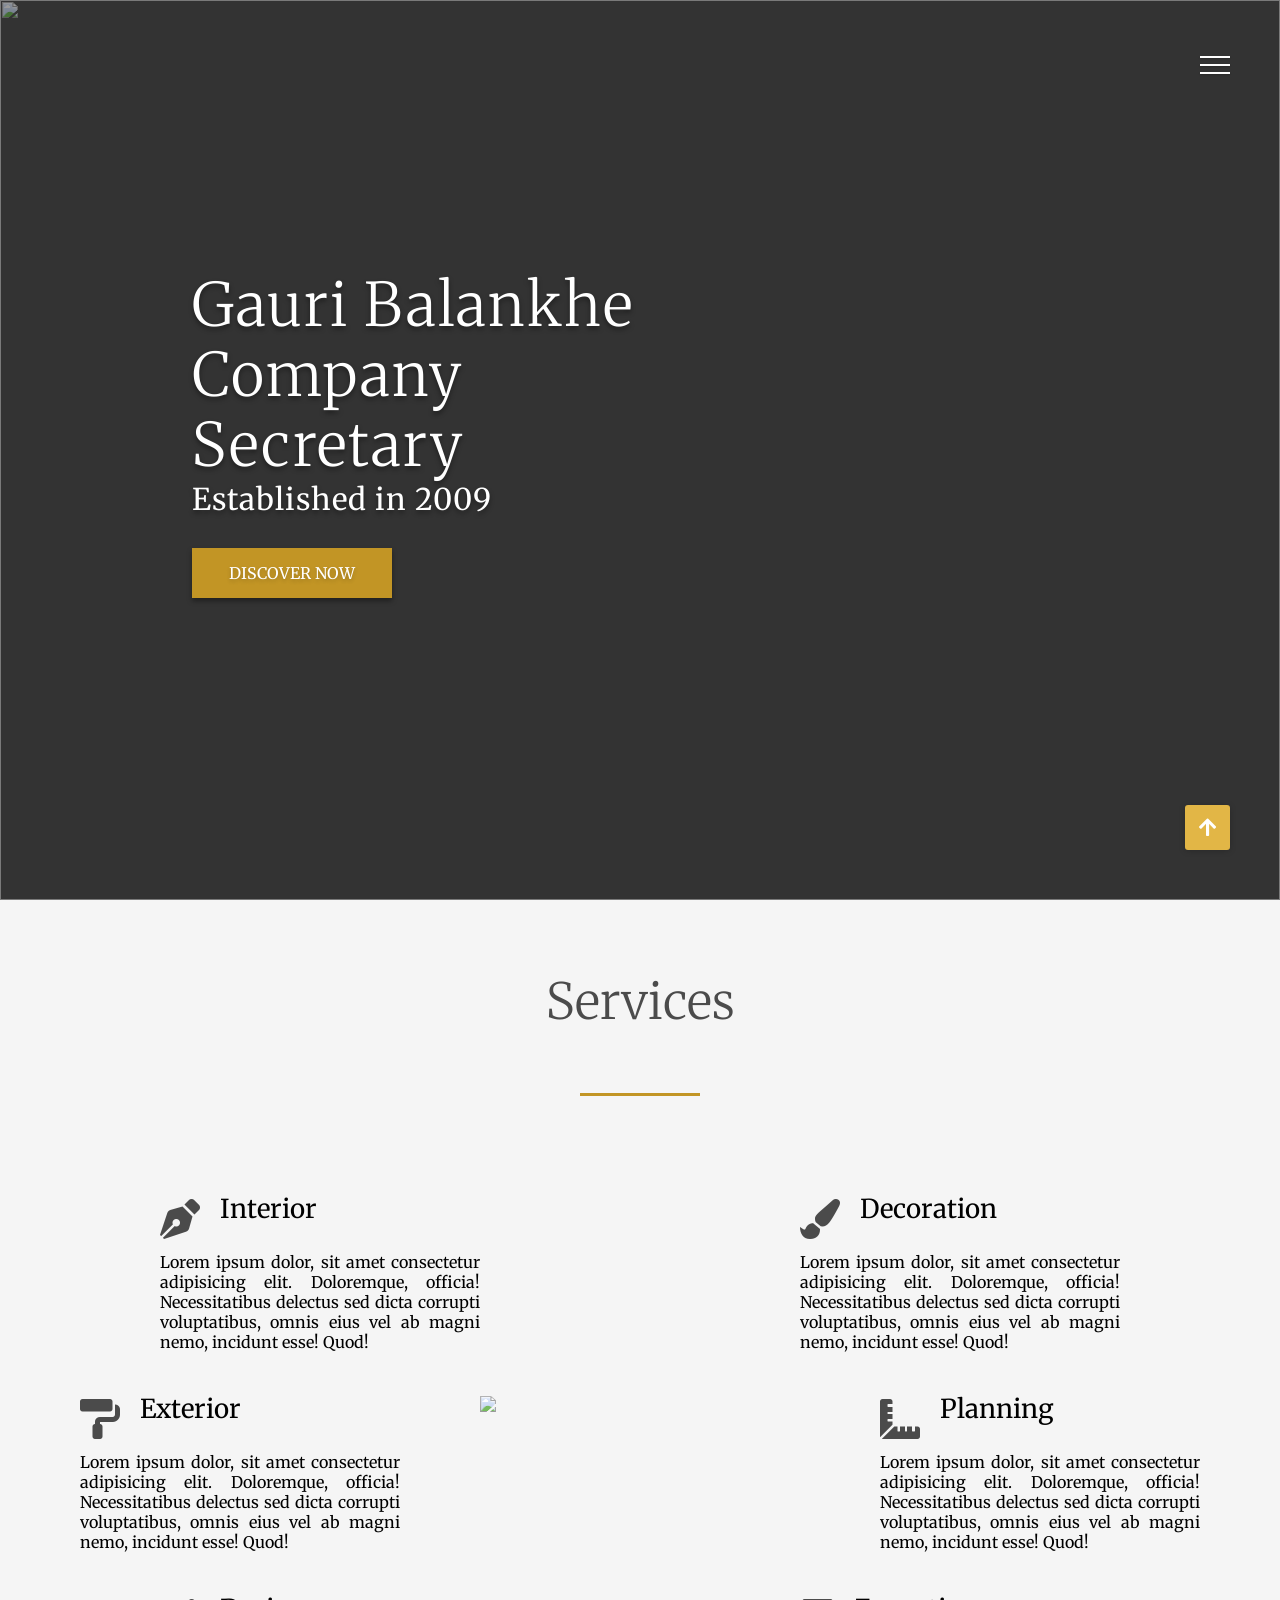
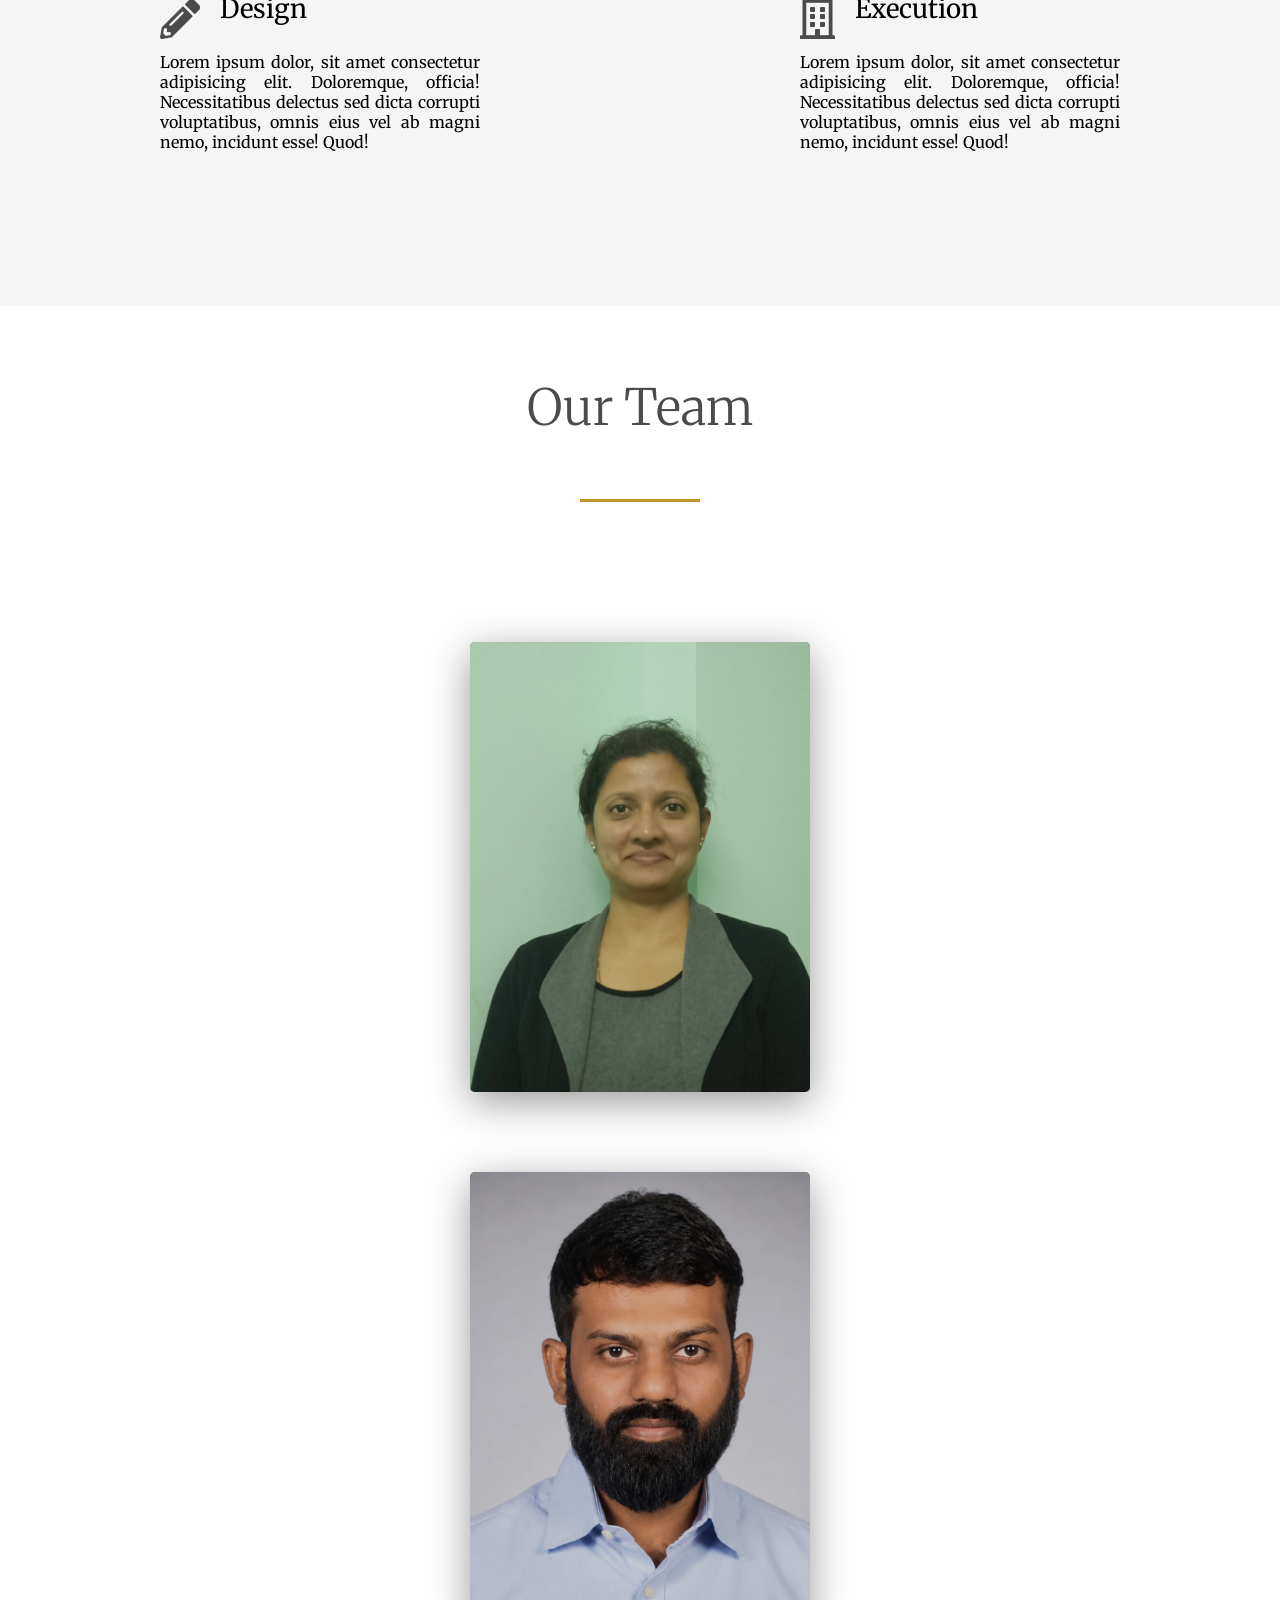
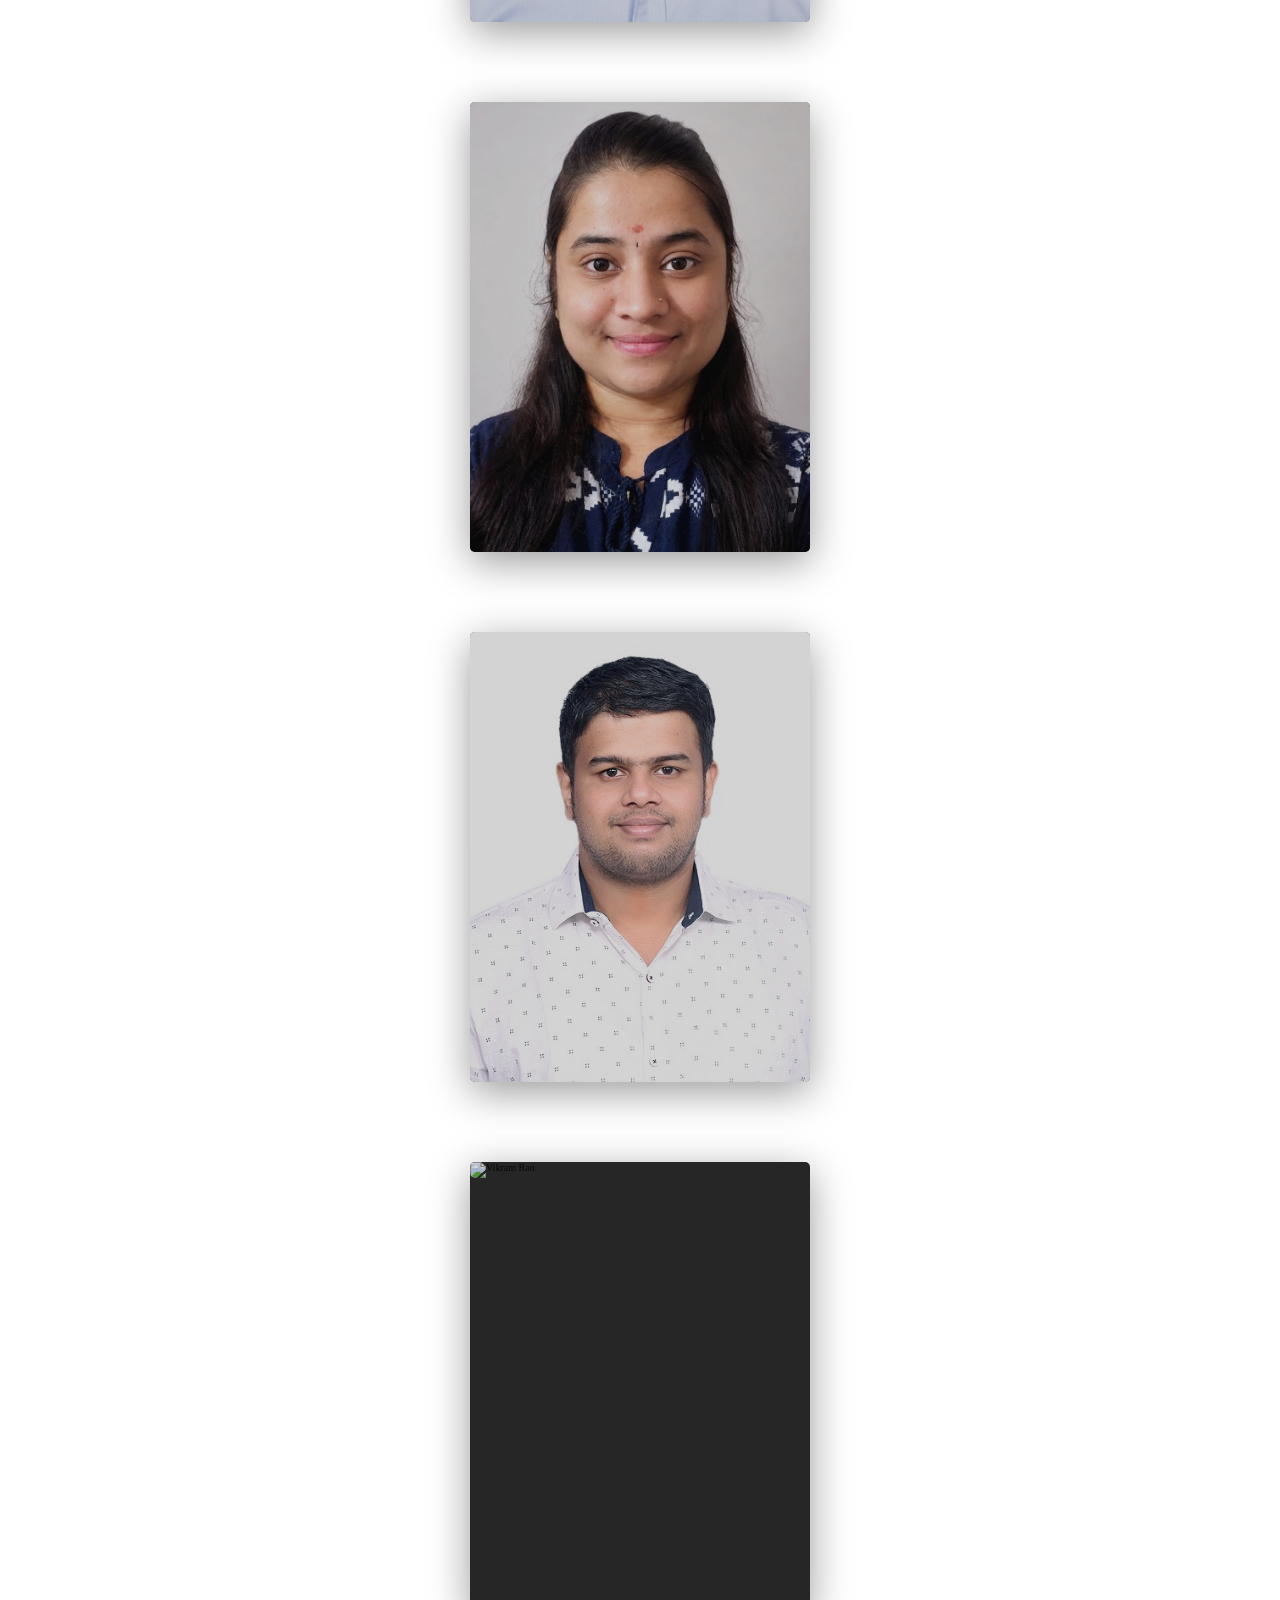
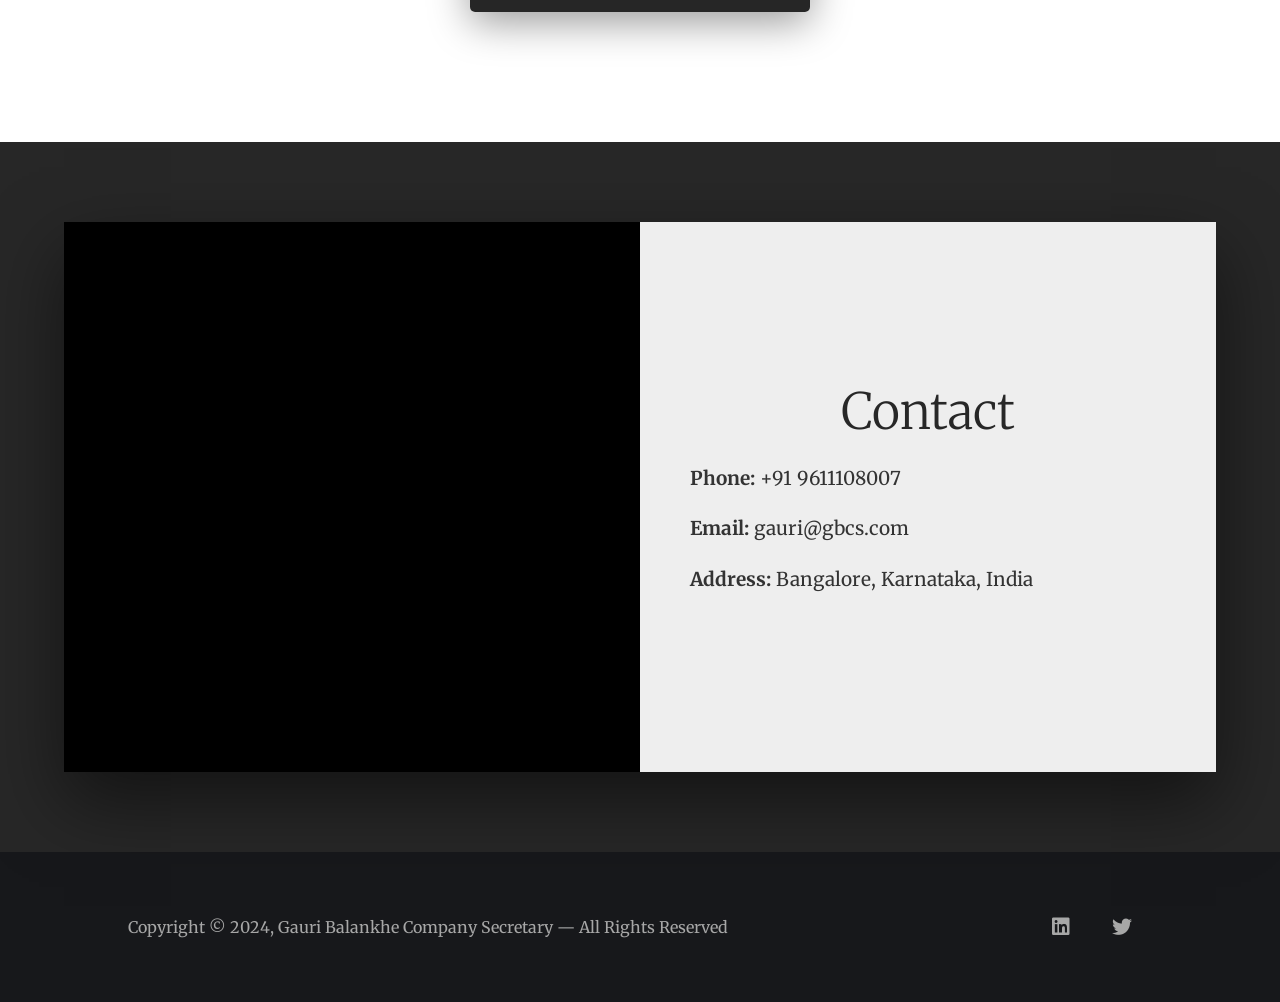
==== index.html @ be31cac7 "Add files via upload" ====
<!DOCTYPE html>
<html lang="en">
  <head>
    <meta charset="UTF-8" />
    <meta name="viewport" content="width=device-width, initial-scale=1.0" />
    <title>Gauri Balankhe Company Secretary</title>
    <link rel="stylesheet" href="style.css" />
    <link
      rel="stylesheet"
      href="https://cdnjs.cloudflare.com/ajax/libs/font-awesome/5.13.0/css/all.min.css"
    />
    <link
      href="https://fonts.googleapis.com/css2?family=Merriweather:opsz,wght@18..144,300..900&display=swap"
      rel="stylesheet"
    />
  </head>
  <body>
    <div class="container">
      <div class="hamburger-menu">
        <div class="line line-1"></div>
        <div class="line line-2"></div>
        <div class="line line-3"></div>
        <span>Close</span>
      </div>
      <header class="header" id="home">
        <div class="img-wrapper">
          <img src="images/hero-bg.jpg" />
        </div>
        <div class="banner">
          <h1>Gauri Balankhe Company Secretary</h1>
          <p>Established in 2009</p>
          <button>Discover Now</button>
        </div>
      </header>

      <section class="sidebar">
        <ul class="menu">
          <li class="menu-item">
            <a href="#home" class="menu-link" data-content="Home">Home</a>
          </li>
          <li class="menu-item">
            <a href="#about-us" class="menu-link" data-content="Services">Services</a>
          </li>
          <li class="menu-item">
            <a href="#team" class="menu-link" data-content="Team">Team</a>
          </li>
          <li class="menu-item">
            <a href="#contact" class="menu-link" data-content="Contact">Contact</a>
          </li>
        </ul>
      </section>

      <section class="about-us" id="about-us">
        <div class="section-header">
          <h1 class="section-heading">Services</h1>
          <div class="underline"></div>
        </div>
        <div class="services">
          <div class="service">
            <div class="service-header">
              <i class="fas fa-pen-nib"></i>
              <h3>Interior</h3>
            </div>
            <p class="service-text">
              Lorem ipsum dolor, sit amet consectetur adipisicing elit.
              Doloremque, officia! Necessitatibus delectus sed dicta corrupti
              voluptatibus, omnis eius vel ab magni nemo, incidunt esse! Quod!
            </p>
          </div>
          <div class="service">
            <div class="service-header">
              <i class="fas fa-paint-roller"></i>
              <h3>Exterior</h3>
            </div>
            <p class="service-text">
              Lorem ipsum dolor, sit amet consectetur adipisicing elit.
              Doloremque, officia! Necessitatibus delectus sed dicta corrupti
              voluptatibus, omnis eius vel ab magni nemo, incidunt esse! Quod!
            </p>
          </div>
          <div class="service">
            <div class="service-header">
              <i class="fas fa-pencil-alt"></i>
              <h3>Design</h3>
            </div>
            <p class="service-text">
              Lorem ipsum dolor, sit amet consectetur adipisicing elit.
              Doloremque, officia! Necessitatibus delectus sed dicta corrupti
              voluptatibus, omnis eius vel ab magni nemo, incidunt esse! Quod!
            </p>
          </div>
          <div class="service">
            <div class="service-header">
              <i class="fas fa-paint-brush"></i>
              <h3>Decoration</h3>
            </div>
            <p class="service-text">
              Lorem ipsum dolor, sit amet consectetur adipisicing elit.
              Doloremque, officia! Necessitatibus delectus sed dicta corrupti
              voluptatibus, omnis eius vel ab magni nemo, incidunt esse! Quod!
            </p>
          </div>
          <div class="service">
            <div class="service-header">
              <i class="fas fa-ruler-combined"></i>
              <h3>Planning</h3>
            </div>
            <p class="service-text">
              Lorem ipsum dolor, sit amet consectetur adipisicing elit.
              Doloremque, officia! Necessitatibus delectus sed dicta corrupti
              voluptatibus, omnis eius vel ab magni nemo, incidunt esse! Quod!
            </p>
          </div>
          <div class="service">
            <div class="service-header">
              <i class="far fa-building"></i>
              <h3>Execution</h3>
            </div>
            <p class="service-text">
              Lorem ipsum dolor, sit amet consectetur adipisicing elit.
              Doloremque, officia! Necessitatibus delectus sed dicta corrupti
              voluptatibus, omnis eius vel ab magni nemo, incidunt esse! Quod!
            </p>
          </div>
          <div class="about-us-img-wrapper">
            <img src="images/house.png" />
          </div>
        </div>
      </section>

      <!-- ===== TEAM SECTION — 5 MEMBERS ===== -->
      <section class="team" id="team">
        <div class="section-header">
          <h1 class="section-heading">Our Team</h1>
          <div class="underline"></div>
        </div>
        <div class="cards-wrapper">

          <!-- Member 1 -->
          <div class="card" data-tilt>
            <div class="card-img-wrapper">
              <img src="Gauri-Balankhe.jpeg" alt="Gauri Balankhe" />
            </div>
            <div class="card-info">
              <h2>Gauri Balankhe</h2>
              <h3>Founder &amp; Principal CS</h3>
              <a href="team/gauri-balankhe.html"><button>Read More</button></a>
            </div>
          </div>

          <!-- Member 2 -->
          <div class="card" data-tilt>
            <div class="card-img-wrapper">
              <img src="Nagesha-S.jpeg" alt="Nagesha S" />
            </div>
            <div class="card-info">
              <h2>Nagesha S</h2>
              <h3>Executive</h3>
              <a href="team/nagesha-s.html"><button>Read More</button></a>
            </div>
          </div>

          <!-- Member 3 -->
          <div class="card" data-tilt>
            <div class="card-img-wrapper">
              <img src="Megha-V.jpeg" alt="Megha V Kolur" />
            </div>
            <div class="card-info">
              <h2>Megha V Kolur</h2>
              <h3>Executive</h3>
              <a href="team/megha-v-kolur.html"><button>Read More</button></a>
            </div>
          </div>

          <!-- Member 4 -->
          <div class="card" data-tilt>
            <div class="card-img-wrapper">
              <img src="Abishek-Shenoy.jpeg" alt="Abishek Shenoy" />
            </div>
            <div class="card-info">
              <h2>Abishek Shenoy</h2>
              <h3>Associate</h3>
              <a href="team/abishek-shenoy.html"><button>Read More</button></a>
            </div>
          </div>

          <!-- Member 5 -->
          <div class="card" data-tilt>
            <div class="card-img-wrapper">
              <img src="images/person-5.jpg" alt="Vikram Rao" />
            </div>
            <div class="card-info">
              <h2>Vikram Rao</h2>
              <h3>ROC &amp; MCA Specialist</h3>
              <a href="team/vikram-rao.html"><button>Read More</button></a>
            </div>
          </div>

        </div>
      </section>

      <section class="contact" id="contact">
        <div class="contact-wrapper">
          <div class="contact-left">
            <iframe
              src="https://www.google.com/maps/embed?pb=!1m18!1m12!1m3!1d3887.4829853874962!2d77.54616887557859!3d13.004885914146625!2m3!1f0!2f0!3f0!3m2!1i1024!2i768!4f13.1!3m3!1m2!1s0x3bae1624c48e9257%3A0x9cc0f95a8e27e253!2sGauri%20Balankhe%2C%20Practising%20Company%20Secretary!5e0!3m2!1sen!2snl!4v1777972497911!5m2!1sen!2snl"
              allowfullscreen=""
              loading="lazy"
              referrerpolicy="no-referrer-when-downgrade"
            ></iframe>
          </div>
          <div class="contact-right">
            <h1 class="contact-heading">Contact</h1>
            <div class="contact-details">
              <p><strong>Phone:</strong> +91 9611108007</p>
              <p><strong>Email:</strong> gauri@gbcs.com</p>
              <p><strong>Address:</strong> Bangalore, Karnataka, India</p>
            </div>
          </div>
        </div>
      </section>

      <footer class="footer">
        <div class="footer-content">
          <p class="copyright">
            Copyright &copy; 2024, Gauri Balankhe Company Secretary — All Rights Reserved
          </p>
          <div class="social-list">
            <a href="#" target="_blank"><i class="fab fa-linkedin"></i></a>
            <a href="#" target="_blank"><i class="fab fa-twitter"></i></a>
          </div>
        </div>
      </footer>

      <a href="#" class="scroll-btn">
        <i class="fas fa-arrow-up"></i>
      </a>
    </div>
    <script src="script.js"></script>
    <script
      src="https://code.jquery.com/jquery-3.5.1.js"
      integrity="sha256-QWo7LDvxbWT2tbbQ97B53yJnYU3WhH/C8ycbRAkjPDc="
      crossorigin="anonymous"
    ></script>
    <script src="tilt.js"></script>
  </body>
</html>
---- style.css ----
* {
  margin: 0;
  padding: 0;
  outline: none;
  box-sizing: border-box;
  list-style: none;
  text-decoration: none;
}

html {
  font-size: 62.5%;
  scroll-behavior: smooth;
}

.container {
}

.hamburger-menu {
  width: 3rem;
  height: 3rem;
  position: fixed;
  top: 5rem;
  right: 5rem;
  z-index: 200;
  display: flex;
  flex-direction: column;
  justify-content: space-evenly;
  cursor: pointer;
  transition: right 0.7s;
}

.change .hamburger-menu {
  right: 33rem;
}

.line {
  width: 100%;
  height: 0.2rem;
  background-color: #fff;
  box-shadow: 0 0.1rem 0.2rem rgba(0, 0, 0, 0.2);
}

.change .line {
  background-color: rgba(0, 0, 0, 0.8);
}

.change .line-1 {
  transform: rotate(45deg) translate(0.3rem, 0.8rem);
}

.change .line-2 {
  opacity: 0;
  visibility: hidden;
}

.change .line-3 {
  transform: rotate(-45deg) translate(0.3rem, -0.8rem);
}

.hamburger-menu span {
  position: absolute;
  left: 5rem;
  width: 10rem;
  height: 4rem;
  background-color: #e2b646;
  display: flex;
  justify-content: center;
  align-items: center;
  color: #fff;
  font-family: "Merriweather", serif;
  font-size: 1.6rem;
  letter-spacing: 0.1rem;
  opacity: 0;
  visibility: hidden;
  transition: all 0.2s;
}

.change .hamburger-menu:hover span {
  opacity: 1;
  visibility: visible;
}

.hamburger-menu span::before {
  content: "";
  position: absolute;
  border-left: 1rem solid transparent;
  border-right: 1rem solid #e2b646;
  border-bottom: 1rem solid transparent;
  border-top: 1rem solid transparent;
  top: 50%;
  left: -2rem;
  transform: translateY(-50%);
}

.header {
  width: 100%;
  height: 100vh;
  position: relative;
  perspective: 100rem;
  overflow: hidden;
}

.img-wrapper {
  width: 100%;
  height: 100%;
  background-color: rgba(0, 0, 0, 0.8);
  overflow: hidden;
}

.img-wrapper img {
  width: 100%;
  height: 100%;
  object-fit: cover;
  opacity: 0.5;
  animation: scale 25s;
}

@keyframes scale {
  0% {
    transform: scale(1.3);
  }
  100% {
    transform: scale(1);
  }
}

.banner {
  position: absolute;
  top: 30%;
  left: 15%;
}

.banner h1 {
  font-family: "Merriweather", serif;
  font-size: 8rem;
  font-weight: 300;
  color: #fff;
  width: 50%;
  line-height: 9rem;
  letter-spacing: 0.2rem;
  text-shadow: 0 0.3rem 0.5rem rgba(0, 0, 0, 0.4);
  opacity: 0;
  animation: moveBanner 1s 0.5s forwards;
}

.banner p {
  font-family: "Merriweather", serif;
  font-size: 4rem;
  color: #fff;
  width: 70%;
  letter-spacing: 0.1rem;
  margin-bottom: 3rem;
  text-shadow: 0 0.3rem 0.5rem rgba(0, 0, 0, 0.4);
  opacity: 0;
  animation: moveBanner 1s 0.7s forwards;
}

.banner button {
  width: 25rem;
  height: 7rem;
  background-color: #c29525;
  border: none;
  font-family: "Merriweather", serif;
  font-size: 2rem;
  text-transform: uppercase;
  color: #fff;
  text-shadow: 0 0.2rem 0.4rem rgba(0, 0, 0, 0.2);
  box-shadow: 0 0.3rem 0.5rem rgba(0, 0, 0, 0.4);
  cursor: pointer;
  opacity: 0;
  animation: moveBanner 1s 0.9s forwards;
}

@keyframes moveBanner {
  0% {
    transform: translateY(40rem) rotateY(-20deg);
  }
  100% {
    transform: translateY(0) rotateY(0);
    opacity: 1;
  }
}

.sidebar {
  width: 40rem;
  height: 100vh;
  position: fixed;
  top: 0;
  right: -40rem;
  background-color: #fff;
  transition: right 0.5s;
  z-index: 100;
}

.change .sidebar {
  right: 0;
}

.menu {
  position: absolute;
  top: 40%;
  left: 50%;
  transform: translate(-50%, -50%);
}

.menu-item {
  text-align: center;
}

.menu-link {
  font-family: "Merriweather", serif;
  font-size: 4rem;
  color: #555;
  position: relative;
}

.menu-link::before {
  content: attr(data-content);
  position: absolute;
  top: 0;
  left: 0;
  color: #c29525;
  width: 0;
  overflow: hidden;
  white-space: nowrap;
  transition: width 0.3s ease-in-out;
}

.menu-link:hover::before {
  width: 100%;
}

.social-media {
  position: absolute;
  bottom: 3rem;
  width: 100%;
  display: flex;
  justify-content: center;
}

.social-media i {
  font-size: 2.2rem;
  margin: 3rem;
  width: 4.5rem;
  height: 4.5rem;
  background-color: #777;
  color: #fff;
  display: flex;
  justify-content: center;
  align-items: center;
  border-radius: 50%;
  transition: background-color 0.3s;
}

.social-media i:hover {
  background-color: #c29525;
}

.about-us {
  width: 100%;
  background-color: #f5f5f5;
  padding-bottom: 15rem;
}

.section-header {
  display: flex;
  flex-direction: column;
  align-items: center;
  padding: 7rem 0 10rem 0;
}

.section-heading {
  font-family: "Merriweather", serif;
  font-size: 5rem;
  font-weight: 300;
  color: #4b4b4b;
  margin-bottom: 6rem;
}

.underline {
  width: 12rem;
  height: 0.3rem;
  background-color: #c29525;
}

.services {
  width: 100%;
  height: 100%;
  display: grid;
  grid-template-columns: repeat(16, 1fr);
  grid-template-rows: repeat(6, 6rem);
  grid-row-gap: 4rem;
}

.service {
  width: 100%;
  margin-bottom: 2rem;
}

.service:nth-child(1) {
  grid-column: 4 / 7;
  grid-row: 1 / 3;
}

.service:nth-child(2) {
  grid-column: 3 / 6;
  grid-row: 3 / 5;
}

.service:nth-child(3) {
  grid-column: 4 / 7;
  grid-row: 5 / -1;
}

.service:nth-child(4) {
  grid-column: 11 / 14;
  grid-row: 1 / 3;
}

.service:nth-child(5) {
  grid-column: 12 / 15;
  grid-row: 3 / 5;
}

.service:nth-child(6) {
  grid-column: 11 / 14;
  grid-row: 5 / -1;
}

.service-header {
  display: flex;
  align-items: center;
  margin-bottom: 1rem;
}

.service-header i {
  font-size: 4rem;
  color: #4b4b4b;
  margin-right: 2rem;
}

.service-header h3 {
  font-family: "Merriweather", serif;
  font-size: 2.6rem;
  line-height: 2.6rem;
  font-weight: 400;
  margin-bottom: 2rem;
}

.service-text {
  font-family: "Merriweather", serif;
  font-size: 1.6rem;
  text-align: justify;
}

.about-us-img-wrapper {
  grid-column: 7 / 11;
  grid-row: 2 / 6;
  width: 100%;
}

.about-us-img-wrapper img {
  width: 100%;
  object-fit: cover;
  opacity: 0.8;
}

.team {
  display: flex;
  flex-direction: column;
  justify-content: center;
  align-items: center;
  padding: 0 5rem 20rem 5rem;
}

.cards-wrapper {
  display: flex;
  justify-content: space-evenly;
  margin-top: 8rem;
  width: 100%;
}

.card {
  width: 37rem;
  height: 45rem;
  box-shadow: 0 1rem 4rem rgba(0, 0, 0, 0.4);
  border-radius: 0.5rem;
  position: relative;
}

.card-img-wrapper {
  width: 100%;
  height: 100%;
  background-color: #262626;
  border-radius: 0.5rem;
}

.card-img-wrapper img {
  width: 100%;
  height: 100%;
  object-fit: cover;
  opacity: 0.8;
  border-radius: 0.5rem;
  transition: opacity 0.3s;
}

.card:hover .card-img-wrapper img {
  opacity: 0.5;
}

.card-info {
  position: absolute;
  bottom: 0;
  padding: 2rem;
  text-shadow: 0 0.2rem 0.5rem rgba(0, 0, 0, 0.4);
  opacity: 0;
  visibility: hidden;
  transition: all 0.3s;
}

.card:hover .card-info {
  bottom: 2rem;
  opacity: 1;
  visibility: visible;
}

.card-info h2 {
  font-family: "Merriweather", serif;
  font-size: 2.5rem;
  line-height: 2.5rem;
  font-weight: 300;
  color: #eee;
}

.card-info h3 {
  font-family: "Merriweather", serif;
  font-size: 2rem;
  font-weight: 500;
  color: #a52a2a;
  margin-bottom: 1rem;
}

.card-info p {
  font-family: "Merriweather", serif;
  font-size: 1.4rem;
  line-height: 1.6rem;
  font-weight: 300;
  color: #eee;
  width: 80%;
  margin-bottom: 2rem;
}

.card-info button {
  width: 10rem;
  height: 3rem;
  background-color: #c29525;
  border: none;
  font-family: "Merriweather", serif;
  font-size: 1.4rem;
  line-height: 1.5rem;
  color: #eee;
  border-radius: 0.3rem;
  box-shadow: 0 0.1rem 0.8rem rgba(0, 0, 0, 0.4);
}

.contact {
  width: 100%;
  padding: 8rem 0;
  background-color: #272727;
  display: flex;
  justify-content: center;
  align-items: center;
}

.contact-wrapper {
  width: 80%;
  display: flex;
  flex-wrap: wrap;
  min-height: 40rem;
  box-shadow: 0 3rem 7rem rgba(0, 0, 0, 0.5);
}

.contact-left {
  width: 50%;
  min-height: 40rem;
  background-color: #000;
}

.contact-left iframe {
  width: 100%;
  height: 100%;
  border: none;
}

.contact-right {
  width: 50%;
  background-color: #eee;
  padding: 4rem 5rem;
  display: flex;
  flex-direction: column;
  justify-content: center;
}

.contact-heading {
  font-family: "Merriweather", serif;
  font-size: 5rem;
  font-weight: 300;
  color: #272727;
  margin-bottom: 3rem;
  text-align: center;
}

.contact-details p {
  font-family: "Merriweather", serif;
  font-size: 1.9rem;
  color: #333;
  margin-bottom: 2rem;
  line-height: 1.6;
}

.input-group {
  position: relative;
}

.field {
  width: 45rem;
  background-color: transparent;
  border: none;
  border-bottom: 0.2rem dashed #636363;
  margin: 3rem 0;
  padding: 1rem 1rem 1rem 0;
  font-family: "Merriweather", serif;
  font-size: 1.6rem;
  color: #4b4b4b;
}

.input-group input {
  height: 4rem;
}

.input-group textarea {
  max-height: 7rem;
  max-width: 45rem;
}

.field:focus {
  border-bottom-style: solid;
}

.input-group label {
  position: absolute;
  left: 0;
  font-family: "Merriweather", serif;
  font-size: 1.8rem;
  color: #4b4b4b;
  text-transform: uppercase;
  pointer-events: none;
  transition: all 0.3s;
}

.input-label {
  bottom: 3rem;
}

.message {
  bottom: 6rem;
}

.field:focus ~ label {
  transform: translateY(-3rem);
  font-size: 1.2rem;
}

.submit-btn {
  width: 45rem;
  height: 5rem;
  background-color: #c29525;
  color: #fff;
  border: none;
  margin-top: 2rem;
  font-family: "Merriweather", serif;
  font-size: 2rem;
  font-weight: 300;
  text-transform: uppercase;
  letter-spacing: 0.2rem;
  cursor: pointer;
  text-shadow: 0 0.1rem 0.3rem rgba(0, 0, 0, 0.5);
  box-shadow: 0 0.1rem 0.3rem rgba(0, 0, 0, 0.3);
}

.footer {
  width: 100%;
  height: 15rem;
  background-color: #17181b;
  display: flex;
  justify-content: center;
  align-items: center;
}

.footer-content {
  width: 60%;
  display: flex;
  justify-content: space-between;
}

.copyright {
  font-family: "Merriweather", serif;
  font-size: 1.6rem;
  color: #a7a7a7;
}

.social-list a {
  margin: 0 2rem;
}

.social-list i {
  font-size: 2rem;
  color: #a7a7a7;
}

.scroll-btn {
  position: fixed;
  right: 5rem;
  bottom: 5rem;
  width: 4.5rem;
  height: 4.5rem;
  background-color: #e2b646;
  display: flex;
  justify-content: center;
  align-items: center;
  font-size: 2rem;
  color: #fff;
  box-shadow: 0 0.1rem 0.6rem rgba(0, 0, 0, 0.2);
  border-radius: 0.3rem;
}

@media (max-width: 1500px) {
  .about-us-img-wrapper {
    grid-row: 3 / -1;
  }

  .card {
    width: 34rem;
  }

  .contact-wrapper {
    width: 80%;
    height: 65rem;
  }

  .footer-content {
    width: 80%;
  }
}

@media (max-width: 1400px) {
  .banner h1 {
    font-size: 6rem;
    line-height: 7rem;
  }

  .banner p {
    font-size: 3rem;
  }

  .banner button {
    width: 20rem;
    height: 5rem;
    font-size: 1.6rem;
  }

  .menu-link {
    font-size: 3rem;
  }

  .service:nth-child(1) {
    grid-column: 3 / 7;
  }

  .service:nth-child(2) {
    grid-column: 2 / 6;
  }

  .service:nth-child(3) {
    grid-column: 3 / 7;
  }

  .service:nth-child(4) {
    grid-column: 11 / 15;
  }

  .service:nth-child(5) {
    grid-column: 12 / 16;
  }

  .service:nth-child(6) {
    grid-column: 11 / 15;
  }
}

@media (max-width: 1300px) {
  .team {
    padding-bottom: 5rem;
  }

  .cards-wrapper {
    flex-direction: column;
    align-items: center;
    margin-top: 4rem;
  }

  .card {
    margin-bottom: 8rem;
  }

  .contact-wrapper {
    width: 90%;
    height: 55rem;
  }

  .contact-heading {
    margin-bottom: 2rem;
  }

  .field {
    margin: 2rem 0;
  }
}

@media (max-width: 1000px) {
  .banner h1 {
    font-size: 5rem;
    line-height: 6rem;
  }

  .banner p {
    font-size: 2.5rem;
  }

  .banner button {
    width: 18rem;
    height: 4rem;
    font-size: 1.5rem;
  }

  .services {
    display: flex;
    flex-direction: column;
    align-items: center;
  }

  .service {
    width: 40rem;
    margin-bottom: 6rem;
  }

  .about-us-img-wrapper {
    width: 40rem;
  }

  .about-us-img-wrapper img {
    width: 100%;
  }

  .contact-left {
    width: 0;
  }

  .contact-right {
    width: 100%;
  }

  .field {
    width: 55rem;
  }

  .input-group textarea {
    max-width: 55rem;
  }

  .submit-btn {
    width: 55rem;
  }

  .footer-content {
    flex-direction: column;
    align-items: center;
    text-align: center;
    width: 50%;
  }

  .copyright {
    order: 1;
    margin-top: 3rem;
  }
}

@media (max-width: 700px) {
  .banner h1 {
    font-size: 4rem;
    line-height: 5rem;
  }

  .banner p {
    font-size: 2rem;
  }

  .field {
    width: 35rem;
  }

  .input-group textarea {
    max-width: 35rem;
  }

  .submit-btn {
    width: 35rem;
  }
}

@media (max-width: 500px) {
  html {
    font-size: 45%;
  }

  .sidebar {
    width: 100%;
    right: -100%;
  }

  .change .hamburger-menu {
    right: 38rem;
  }

  .service {
    width: 30rem;
  }

  .footer {
    height: 18rem;
  }
}
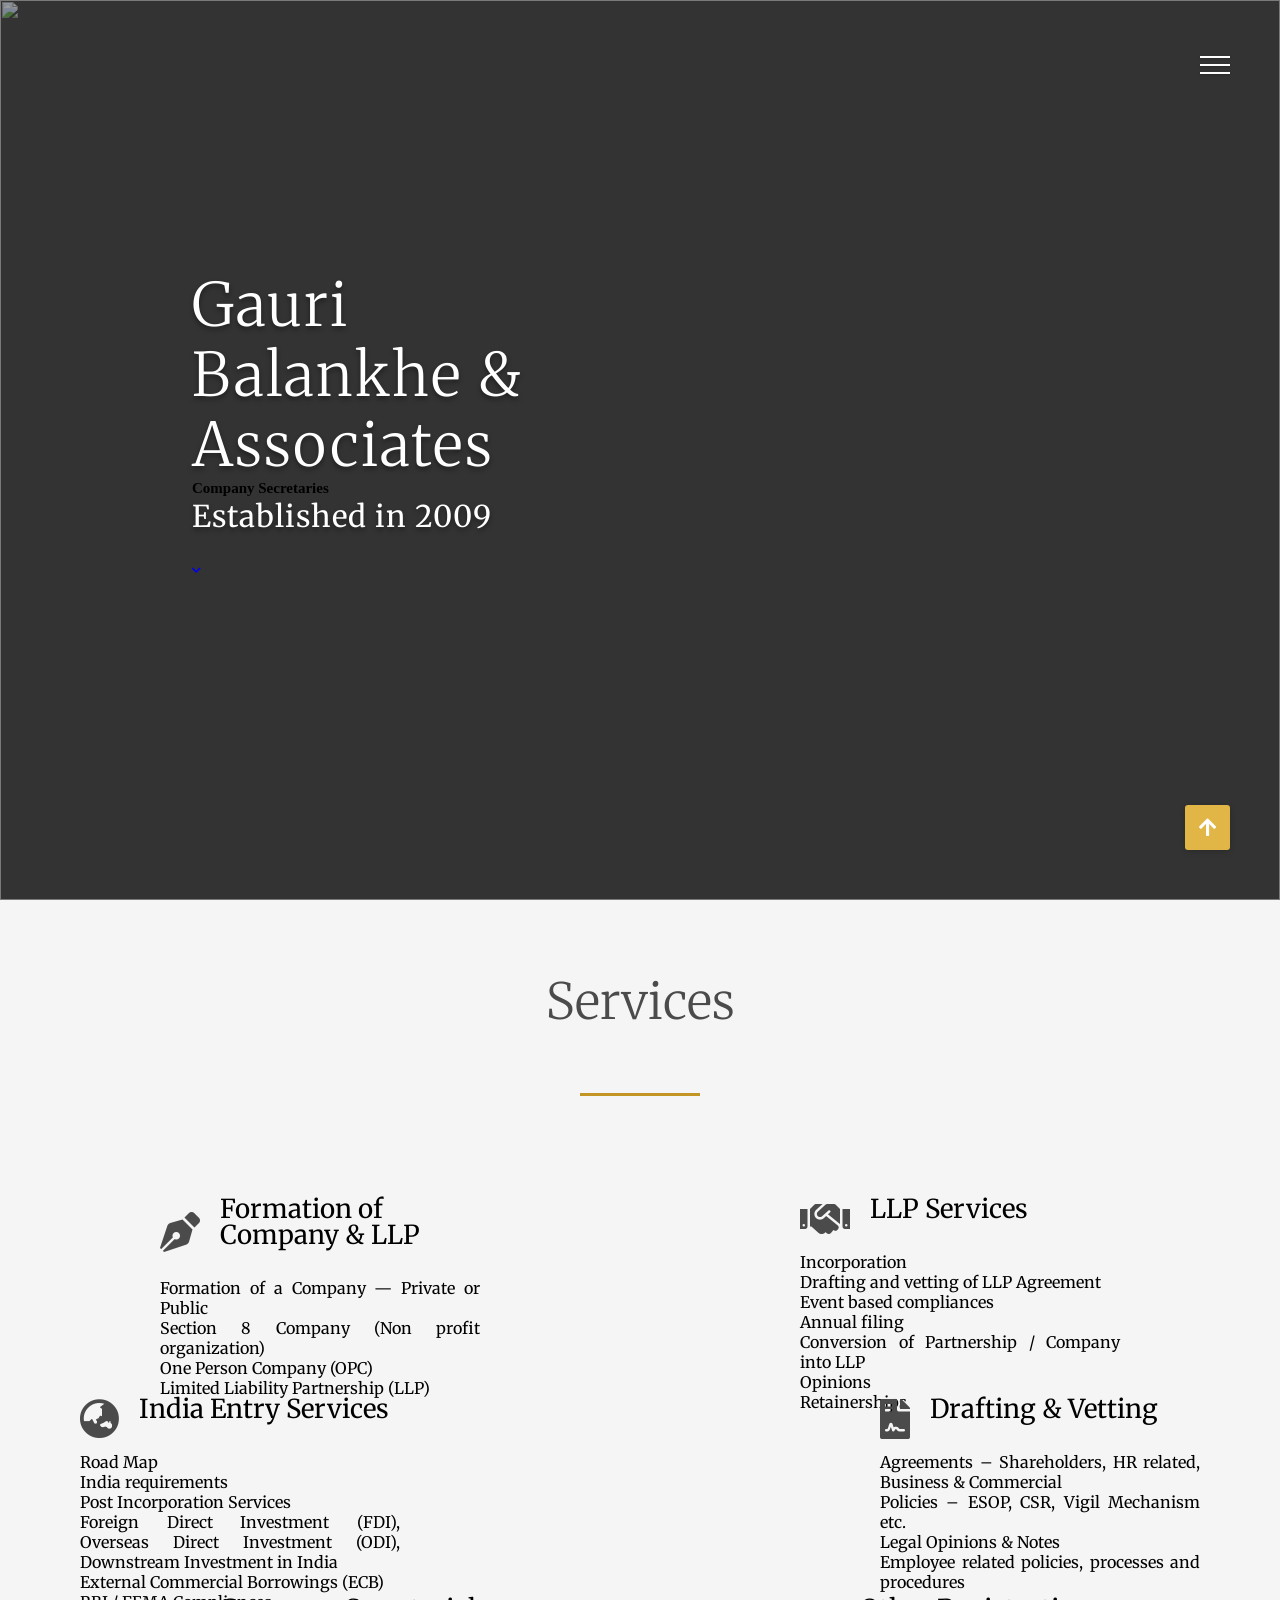
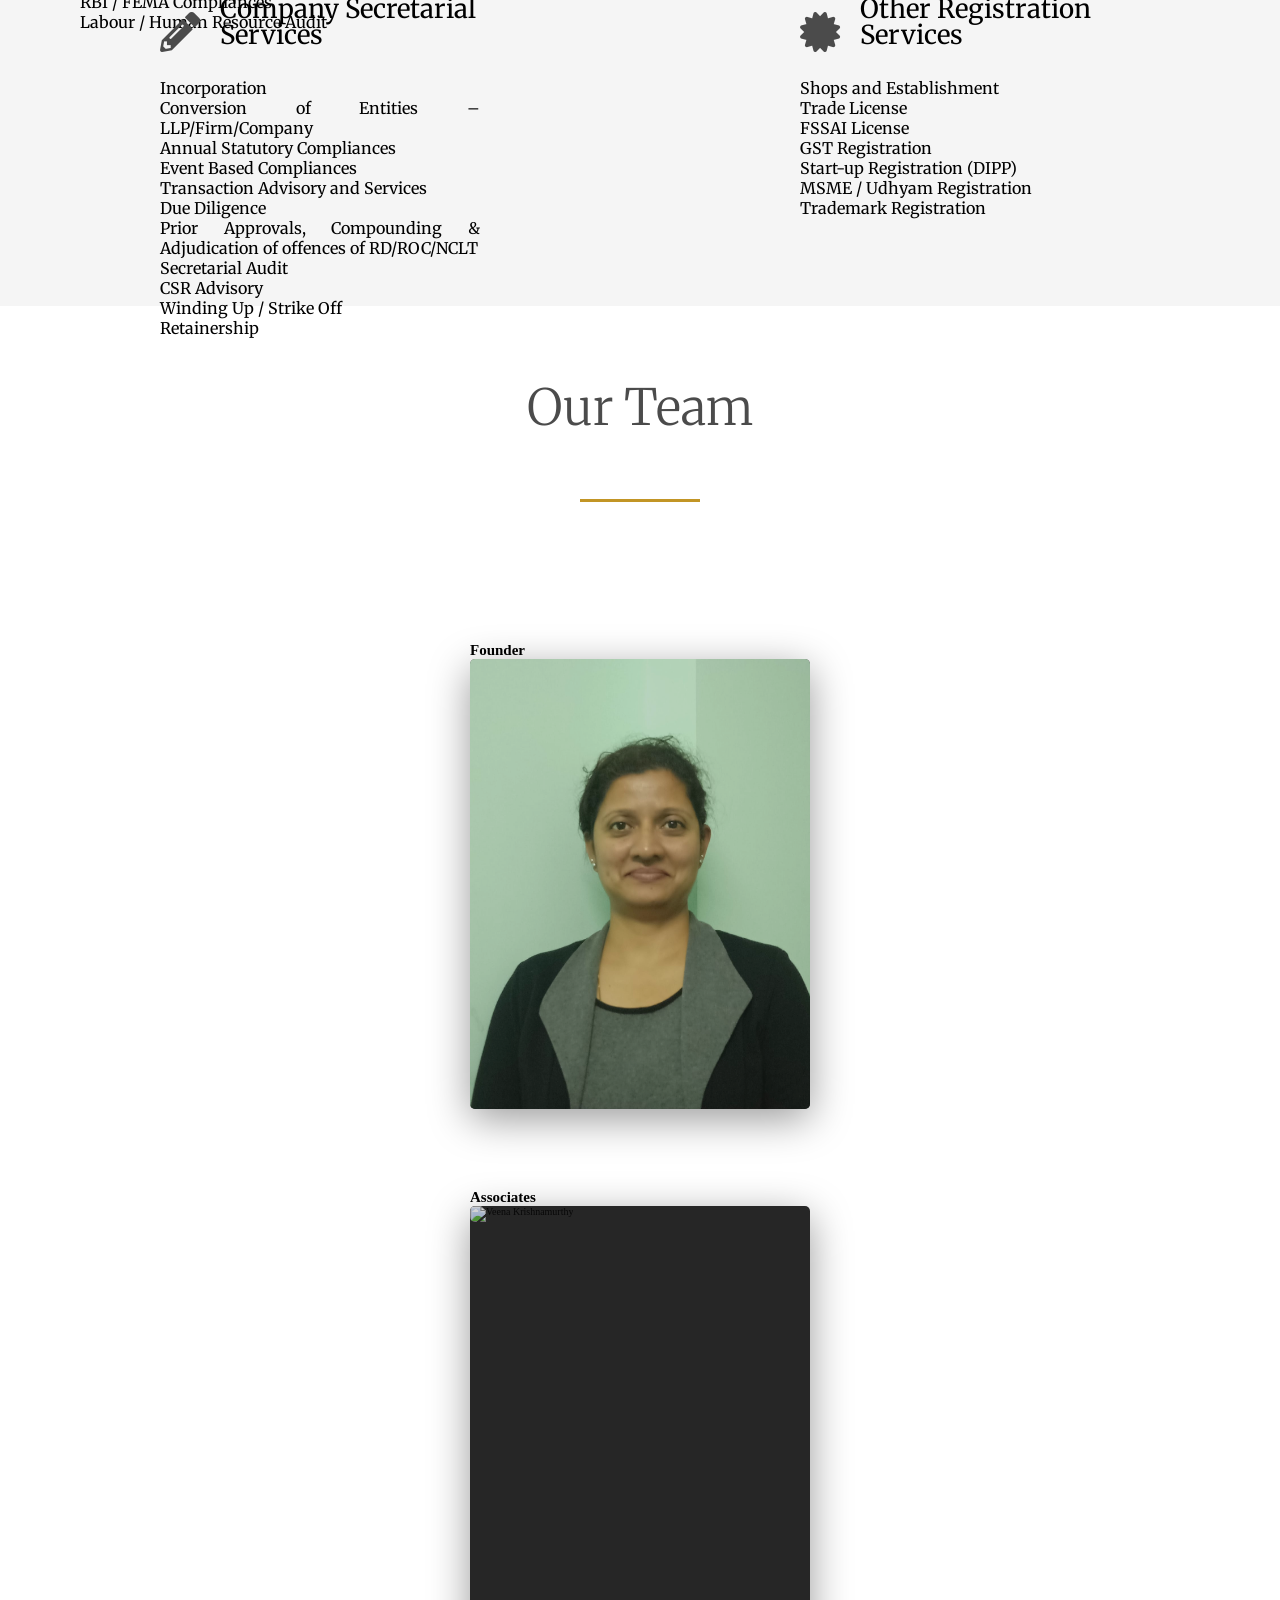
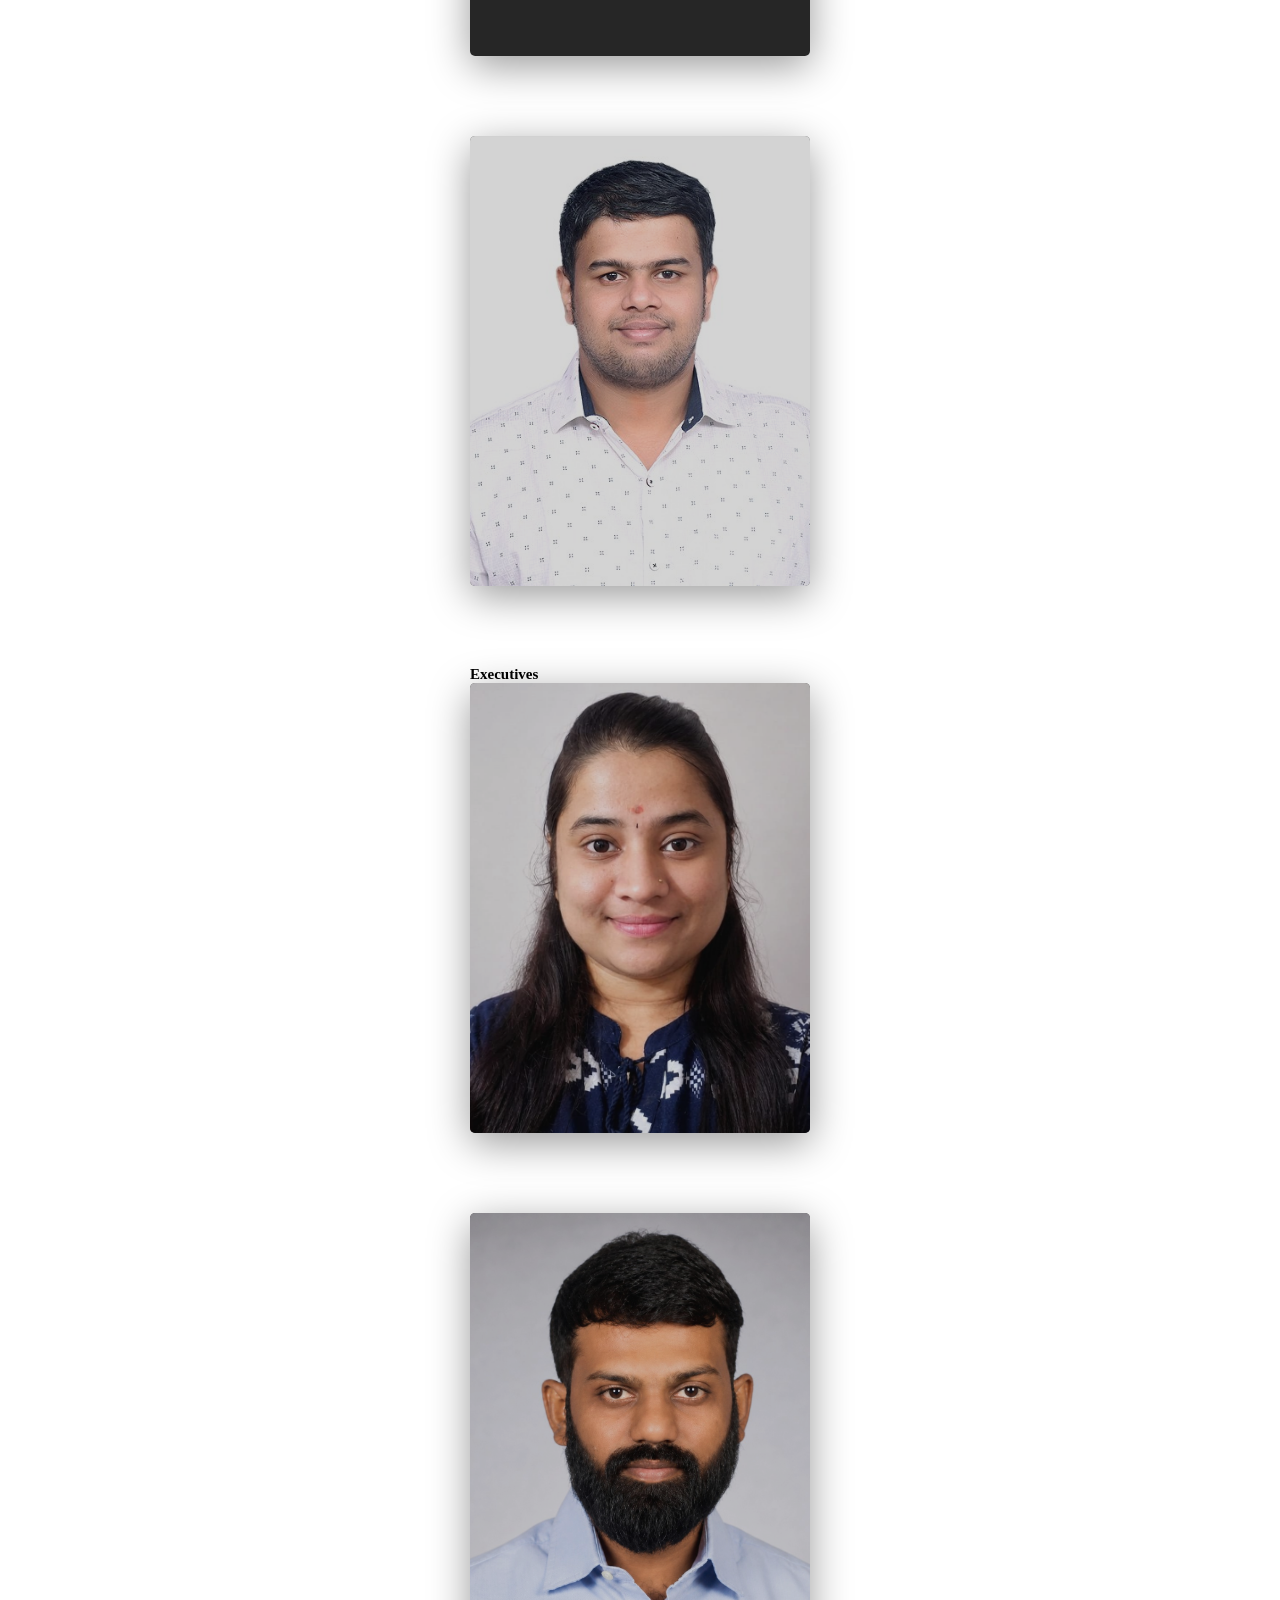
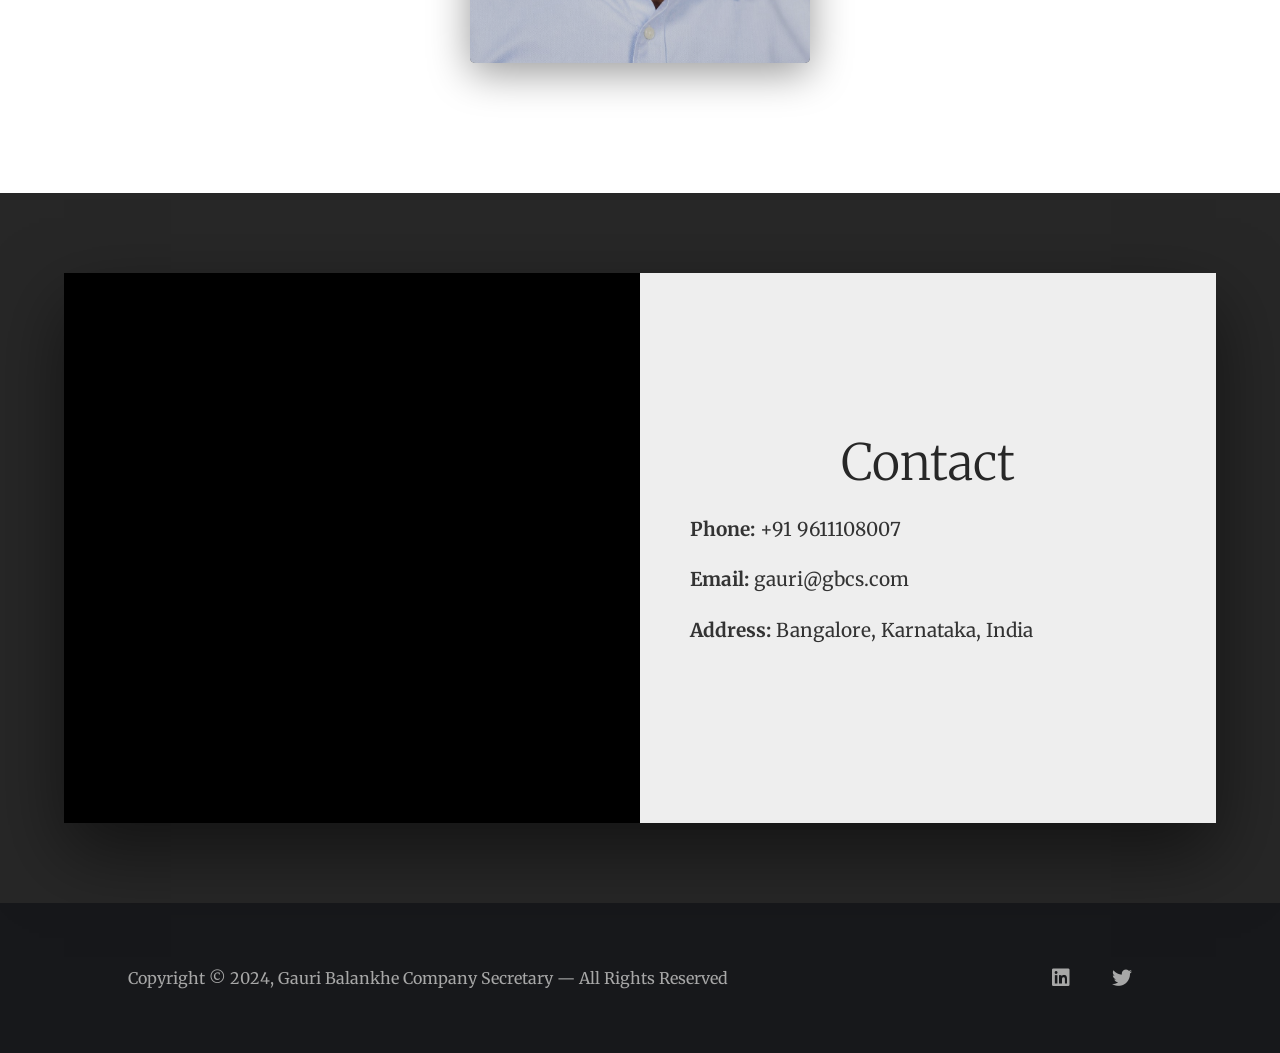
==== commit 7ff9caea: "Update company name and service details in index.html" ====
--- a/index.html
+++ b/index.html
@@ -27,9 +27,12 @@
           <img src="images/hero-bg.jpg" />
         </div>
         <div class="banner">
-          <h1>Gauri Balankhe Company Secretary</h1>
+          <h1>Gauri Balankhe &amp; Associates</h1>
+          <h2>Company Secretaries</h2>
           <p>Established in 2009</p>
-          <button>Discover Now</button>
+          <a href="#about-us" class="scroll-down-arrow">
+            <i class="fas fa-chevron-down"></i>
+          </a>
         </div>
       </header>
 
@@ -56,75 +59,107 @@
           <div class="underline"></div>
         </div>
         <div class="services">
+
+          <!-- 1. Formation of Company & LLP -->
           <div class="service">
             <div class="service-header">
               <i class="fas fa-pen-nib"></i>
-              <h3>Interior</h3>
-            </div>
-            <p class="service-text">
-              Lorem ipsum dolor, sit amet consectetur adipisicing elit.
-              Doloremque, officia! Necessitatibus delectus sed dicta corrupti
-              voluptatibus, omnis eius vel ab magni nemo, incidunt esse! Quod!
-            </p>
-          </div>
-          <div class="service">
-            <div class="service-header">
-              <i class="fas fa-paint-roller"></i>
-              <h3>Exterior</h3>
-            </div>
-            <p class="service-text">
-              Lorem ipsum dolor, sit amet consectetur adipisicing elit.
-              Doloremque, officia! Necessitatibus delectus sed dicta corrupti
-              voluptatibus, omnis eius vel ab magni nemo, incidunt esse! Quod!
-            </p>
-          </div>
+              <h3>Formation of Company &amp; LLP</h3>
+            </div>
+            <ul class="service-text">
+              <li>Formation of a Company — Private or Public</li>
+              <li>Section 8 Company (Non profit organization)</li>
+              <li>One Person Company (OPC)</li>
+              <li>Limited Liability Partnership (LLP)</li>
+            </ul>
+          </div>
+
+          <!-- 2. India Entry Services -->
+          <div class="service">
+            <div class="service-header">
+              <i class="fas fa-globe-asia"></i>
+              <h3>India Entry Services</h3>
+            </div>
+            <ul class="service-text">
+              <li>Road Map</li>
+              <li>India requirements</li>
+              <li>Post Incorporation Services</li>
+              <li>Foreign Direct Investment (FDI), Overseas Direct Investment (ODI), Downstream Investment in India</li>
+              <li>External Commercial Borrowings (ECB)</li>
+              <li>RBI / FEMA Compliances</li>
+              <li>Labour / Human Resource Audit</li>
+            </ul>
+          </div>
+
+          <!-- 3. Company Secretarial Services -->
           <div class="service">
             <div class="service-header">
               <i class="fas fa-pencil-alt"></i>
-              <h3>Design</h3>
-            </div>
-            <p class="service-text">
-              Lorem ipsum dolor, sit amet consectetur adipisicing elit.
-              Doloremque, officia! Necessitatibus delectus sed dicta corrupti
-              voluptatibus, omnis eius vel ab magni nemo, incidunt esse! Quod!
-            </p>
-          </div>
-          <div class="service">
-            <div class="service-header">
-              <i class="fas fa-paint-brush"></i>
-              <h3>Decoration</h3>
-            </div>
-            <p class="service-text">
-              Lorem ipsum dolor, sit amet consectetur adipisicing elit.
-              Doloremque, officia! Necessitatibus delectus sed dicta corrupti
-              voluptatibus, omnis eius vel ab magni nemo, incidunt esse! Quod!
-            </p>
-          </div>
-          <div class="service">
-            <div class="service-header">
-              <i class="fas fa-ruler-combined"></i>
-              <h3>Planning</h3>
-            </div>
-            <p class="service-text">
-              Lorem ipsum dolor, sit amet consectetur adipisicing elit.
-              Doloremque, officia! Necessitatibus delectus sed dicta corrupti
-              voluptatibus, omnis eius vel ab magni nemo, incidunt esse! Quod!
-            </p>
-          </div>
-          <div class="service">
-            <div class="service-header">
-              <i class="far fa-building"></i>
-              <h3>Execution</h3>
-            </div>
-            <p class="service-text">
-              Lorem ipsum dolor, sit amet consectetur adipisicing elit.
-              Doloremque, officia! Necessitatibus delectus sed dicta corrupti
-              voluptatibus, omnis eius vel ab magni nemo, incidunt esse! Quod!
-            </p>
-          </div>
-          <div class="about-us-img-wrapper">
-            <img src="images/house.png" />
-          </div>
+              <h3>Company Secretarial Services</h3>
+            </div>
+            <ul class="service-text two-col">
+              <li>Incorporation</li>
+              <li>Conversion of Entities – LLP/Firm/Company</li>
+              <li>Annual Statutory Compliances</li>
+              <li>Event Based Compliances</li>
+              <li>Transaction Advisory and Services</li>
+              <li>Due Diligence</li>
+              <li>Prior Approvals, Compounding &amp; Adjudication of offences of RD/ROC/NCLT</li>
+              <li>Secretarial Audit</li>
+              <li>CSR Advisory</li>
+              <li>Winding Up / Strike Off</li>
+              <li>Retainership</li>
+            </ul>
+          </div>
+
+          <!-- 4. LLP Services -->
+          <div class="service">
+            <div class="service-header">
+              <i class="fas fa-handshake"></i>
+              <h3>LLP Services</h3>
+            </div>
+            <ul class="service-text">
+              <li>Incorporation</li>
+              <li>Drafting and vetting of LLP Agreement</li>
+              <li>Event based compliances</li>
+              <li>Annual filing</li>
+              <li>Conversion of Partnership / Company into LLP</li>
+              <li>Opinions</li>
+              <li>Retainerships</li>
+            </ul>
+          </div>
+
+          <!-- 5. Drafting & Vetting -->
+          <div class="service">
+            <div class="service-header">
+              <i class="fas fa-file-contract"></i>
+              <h3>Drafting &amp; Vetting</h3>
+            </div>
+            <ul class="service-text">
+              <li>Agreements – Shareholders, HR related, Business &amp; Commercial</li>
+              <li>Policies – ESOP, CSR, Vigil Mechanism etc.</li>
+              <li>Legal Opinions &amp; Notes</li>
+              <li>Employee related policies, processes and procedures</li>
+            </ul>
+          </div>
+
+          <!-- 6. Other Registration Services -->
+          <div class="service">
+            <div class="service-header">
+              <i class="fas fa-certificate"></i>
+              <h3>Other Registration Services</h3>
+            </div>
+            <ul class="service-text">
+              <li>Shops and Establishment</li>
+              <li>Trade License</li>
+              <li>FSSAI License</li>
+              <li>GST Registration</li>
+              <li>Start-up Registration (DIPP)</li>
+              <li>MSME / Udhyam Registration</li>
+              <li>Trademark Registration</li>
+            </ul>
+          </div>
+
         </div>
       </section>
 
@@ -136,63 +171,74 @@
         </div>
         <div class="cards-wrapper">
 
-          <!-- Member 1 -->
-          <div class="card" data-tilt>
-            <div class="card-img-wrapper">
-              <img src="Gauri-Balankhe.jpeg" alt="Gauri Balankhe" />
-            </div>
-            <div class="card-info">
-              <h2>Gauri Balankhe</h2>
-              <h3>Founder &amp; Principal CS</h3>
-              <a href="team/gauri-balankhe.html"><button>Read More</button></a>
-            </div>
-          </div>
-
-          <!-- Member 2 -->
-          <div class="card" data-tilt>
-            <div class="card-img-wrapper">
-              <img src="Nagesha-S.jpeg" alt="Nagesha S" />
-            </div>
-            <div class="card-info">
-              <h2>Nagesha S</h2>
-              <h3>Executive</h3>
-              <a href="team/nagesha-s.html"><button>Read More</button></a>
-            </div>
-          </div>
-
-          <!-- Member 3 -->
-          <div class="card" data-tilt>
-            <div class="card-img-wrapper">
-              <img src="Megha-V.jpeg" alt="Megha V Kolur" />
-            </div>
-            <div class="card-info">
-              <h2>Megha V Kolur</h2>
-              <h3>Executive</h3>
-              <a href="team/megha-v-kolur.html"><button>Read More</button></a>
-            </div>
-          </div>
-
-          <!-- Member 4 -->
-          <div class="card" data-tilt>
-            <div class="card-img-wrapper">
-              <img src="Abishek-Shenoy.jpeg" alt="Abishek Shenoy" />
-            </div>
-            <div class="card-info">
-              <h2>Abishek Shenoy</h2>
-              <h3>Associate</h3>
-              <a href="team/abishek-shenoy.html"><button>Read More</button></a>
-            </div>
-          </div>
-
-          <!-- Member 5 -->
-          <div class="card" data-tilt>
-            <div class="card-img-wrapper">
-              <img src="images/person-5.jpg" alt="Vikram Rao" />
-            </div>
-            <div class="card-info">
-              <h2>Vikram Rao</h2>
-              <h3>ROC &amp; MCA Specialist</h3>
-              <a href="team/vikram-rao.html"><button>Read More</button></a>
+          <!-- Row 1: Founder -->
+          <div class="cards-row">
+            <h2 class="row-heading">Founder</h2>
+            <div class="cards-row-inner">
+              <div class="card" data-tilt>
+                <div class="card-img-wrapper">
+                  <img src="Gauri-Balankhe.jpeg" alt="Gauri Balankhe" />
+                </div>
+                <div class="card-info">
+                  <h2>Gauri Balankhe</h2>
+                  <h3>Founder &amp; Principal CS</h3>
+                  <a href="team/gauri-balankhe.html"><button>Read More</button></a>
+                </div>
+              </div>
+            </div>
+          </div>
+
+          <!-- Row 2: Associates -->
+          <div class="cards-row">
+            <h2 class="row-heading">Associates</h2>
+            <div class="cards-row-inner">
+              <div class="card" data-tilt>
+                <div class="card-img-wrapper">
+                  <img src="Veena.jpeg" alt="Veena Krishnamurthy" />
+                </div>
+                <div class="card-info">
+                  <h2>Veena Krishnamurthy</h2>
+                  <h3>Associate</h3>
+                  <a href="team/veena-kr.html"><button>Read More</button></a>
+                </div>
+              </div>
+              <div class="card" data-tilt>
+                <div class="card-img-wrapper">
+                  <img src="Abishek-Shenoy.jpeg" alt="Abishek Shenoy" />
+                </div>
+                <div class="card-info">
+                  <h2>Abishek Shenoy</h2>
+                  <h3>Associate</h3>
+                  <a href="team/abishek-shenoy.html"><button>Read More</button></a>
+                </div>
+              </div>
+            </div>
+          </div>
+
+          <!-- Row 3: Executives -->
+          <div class="cards-row">
+            <h2 class="row-heading">Executives</h2>
+            <div class="cards-row-inner">
+              <div class="card" data-tilt>
+                <div class="card-img-wrapper">
+                  <img src="Megha-V.jpeg" alt="Megha V Korlur" />
+                </div>
+                <div class="card-info">
+                  <h2>Megha V Korlur</h2>
+                  <h3>Executive</h3>
+                  <a href="team/megha-v-kolur.html"><button>Read More</button></a>
+                </div>
+              </div>
+              <div class="card" data-tilt>
+                <div class="card-img-wrapper">
+                  <img src="Nagesha-S.jpeg" alt="Nagesha S" />
+                </div>
+                <div class="card-info">
+                  <h2>Nagesha S</h2>
+                  <h3>Executive</h3>
+                  <a href="team/nagesha-s.html"><button>Read More</button></a>
+                </div>
+              </div>
             </div>
           </div>
 
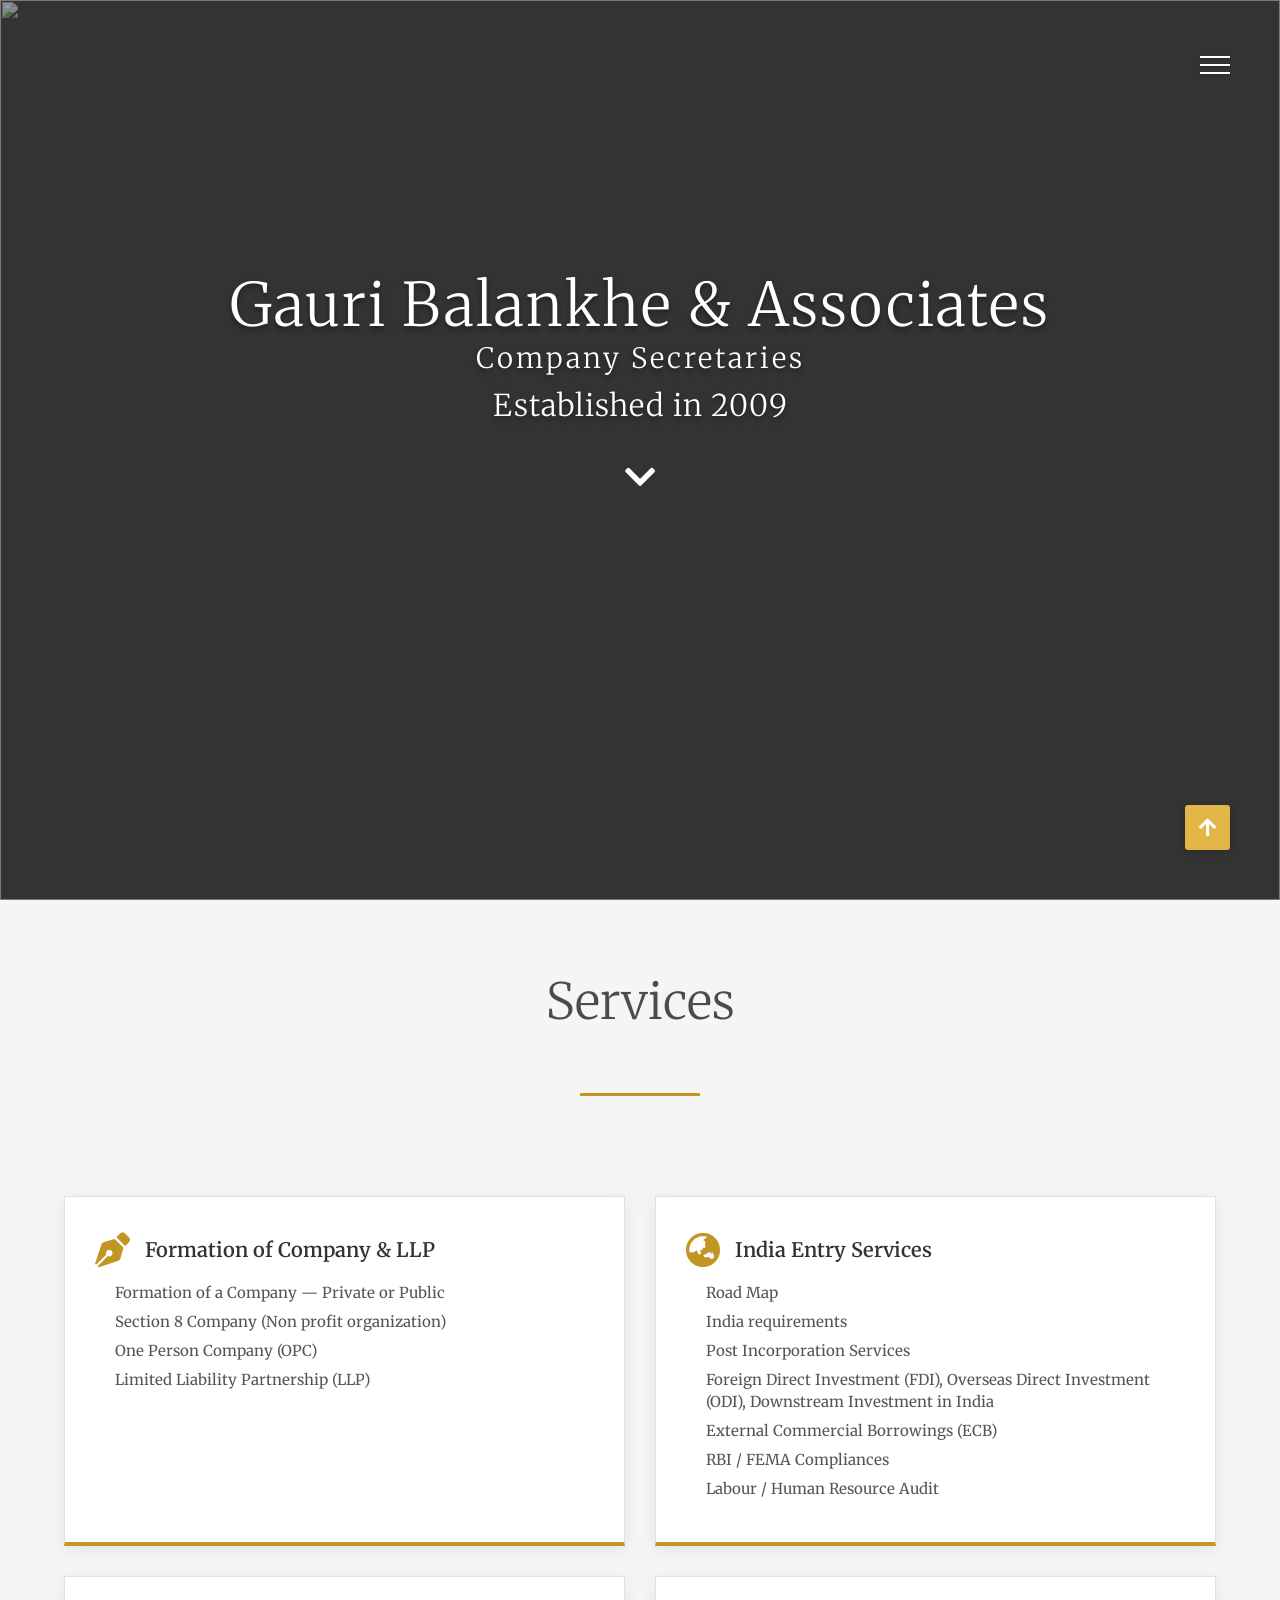
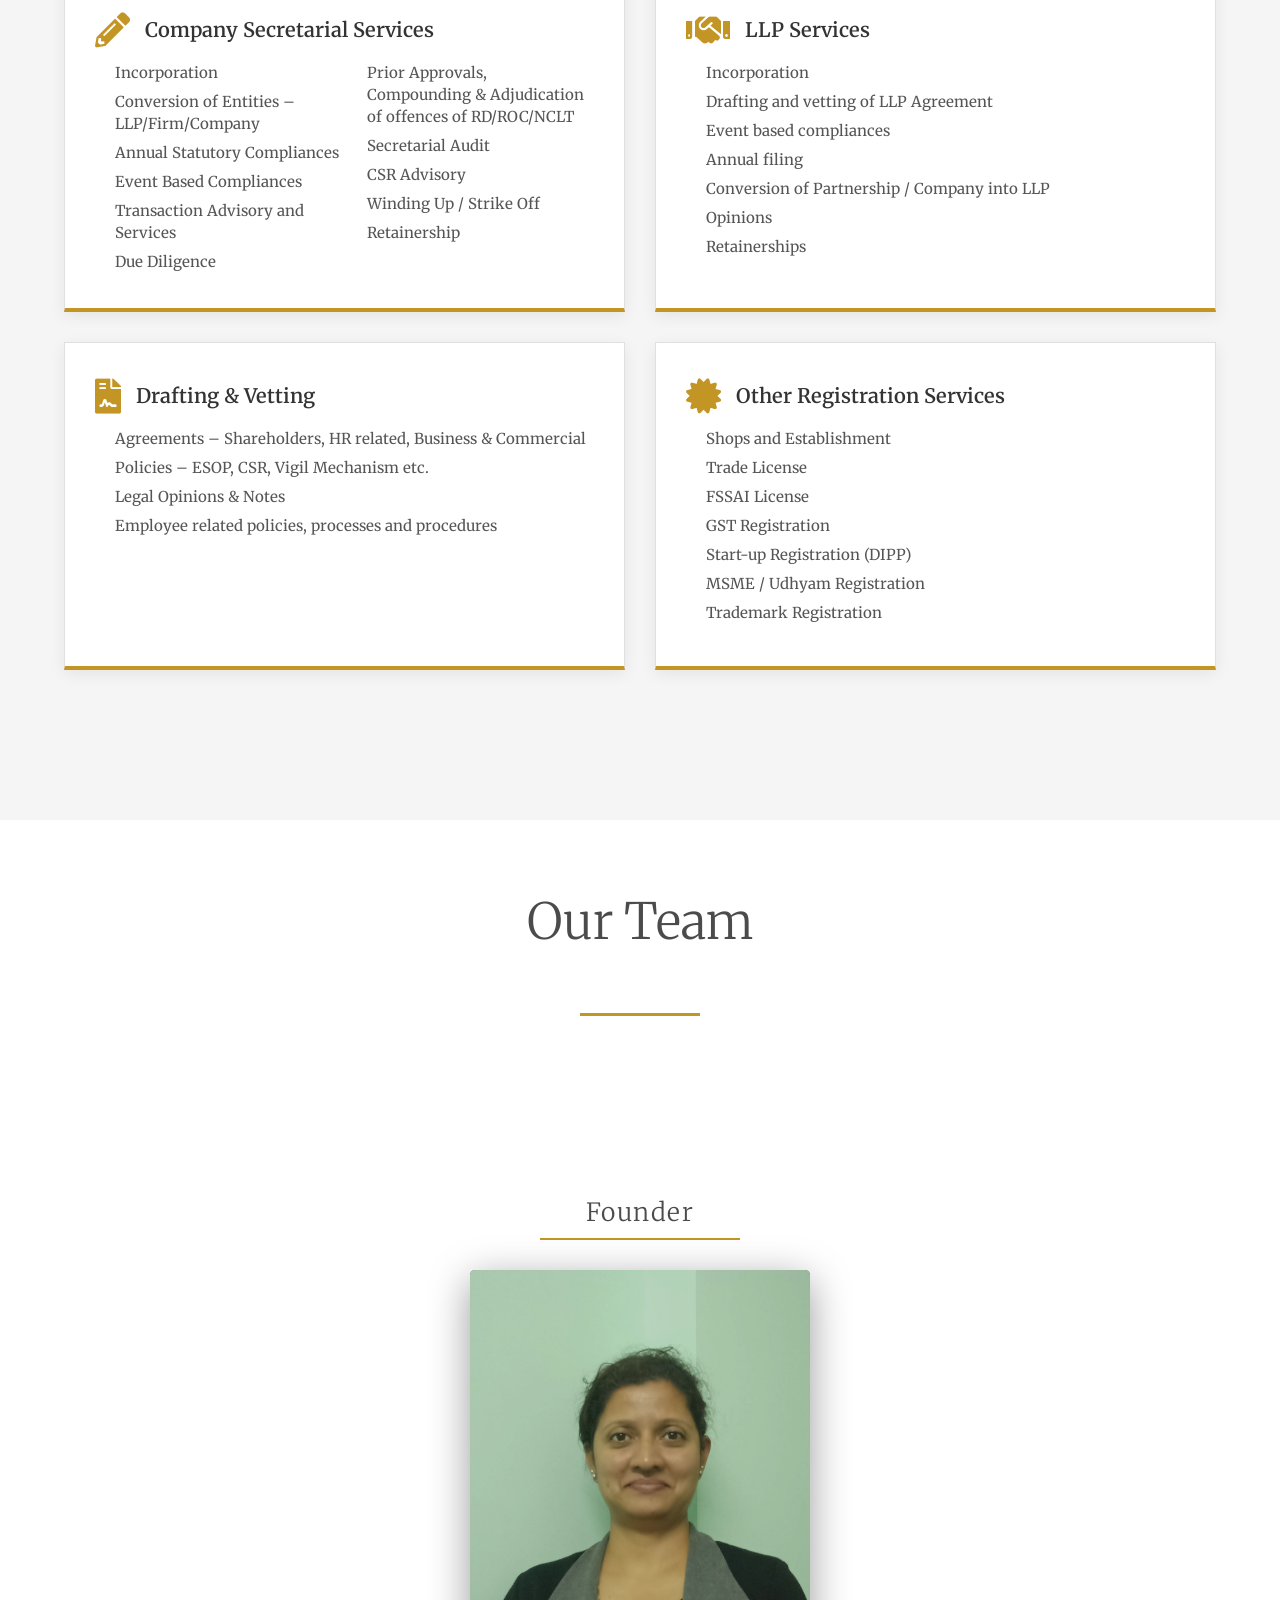
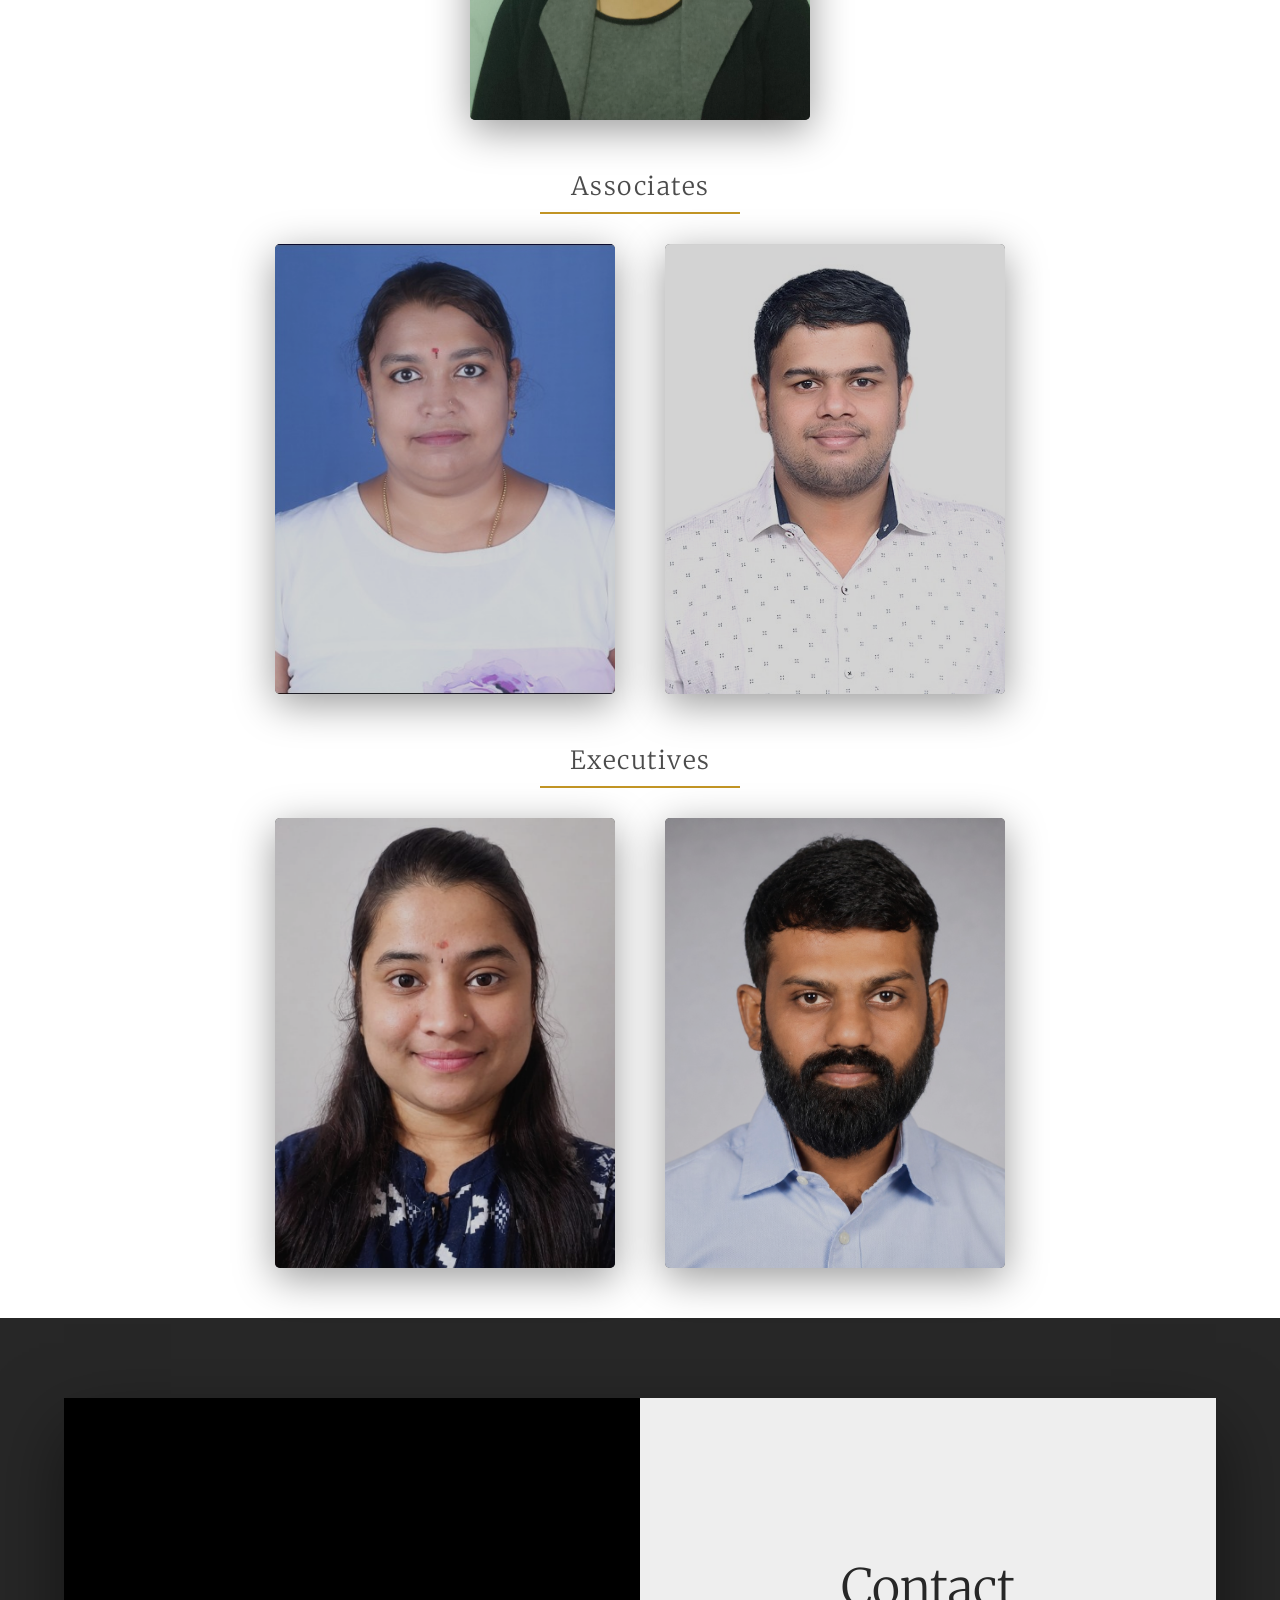
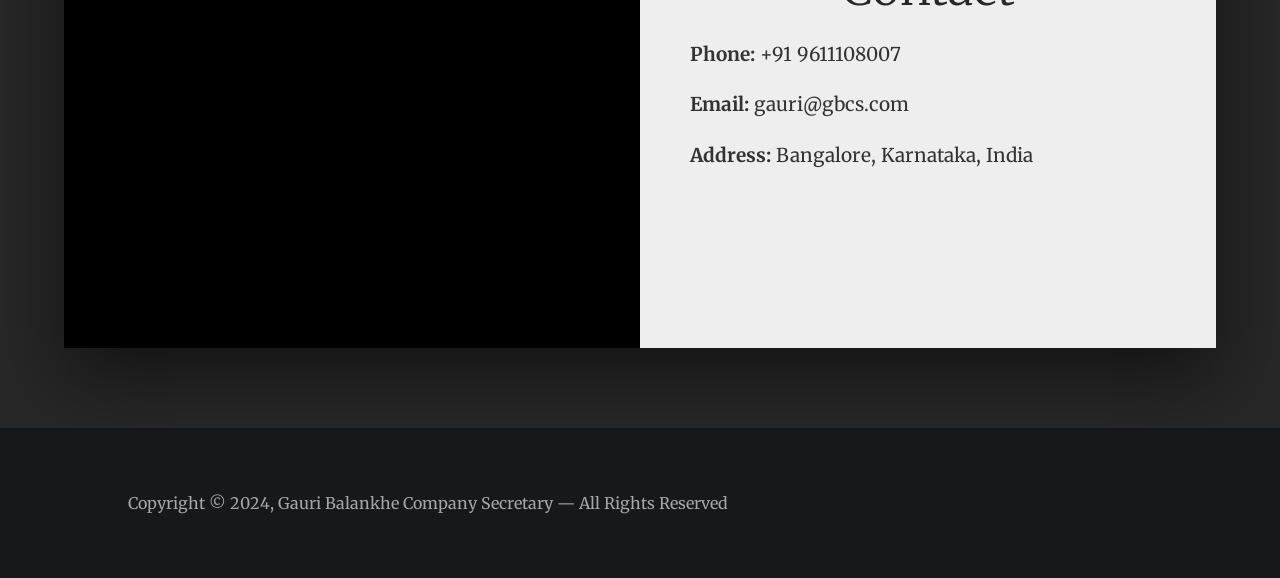
==== commit 76a4f7a3: "Remove social media links from footer Removed social media links from the footer." ====
--- a/index.html
+++ b/index.html
@@ -271,10 +271,6 @@
           <p class="copyright">
             Copyright &copy; 2024, Gauri Balankhe Company Secretary — All Rights Reserved
           </p>
-          <div class="social-list">
-            <a href="#" target="_blank"><i class="fab fa-linkedin"></i></a>
-            <a href="#" target="_blank"><i class="fab fa-twitter"></i></a>
-          </div>
         </div>
       </footer>
 
--- a/style.css
+++ b/style.css
@@ -127,7 +127,10 @@
 .banner {
   position: absolute;
   top: 30%;
-  left: 15%;
+  left: 50%;
+  transform: translateX(-50%);
+  text-align: center;
+  width: 70%;
 }
 
 .banner h1 {
@@ -135,7 +138,7 @@
   font-size: 8rem;
   font-weight: 300;
   color: #fff;
-  width: 50%;
+  width: 100%;
   line-height: 9rem;
   letter-spacing: 0.2rem;
   text-shadow: 0 0.3rem 0.5rem rgba(0, 0, 0, 0.4);
@@ -145,30 +148,41 @@
 
 .banner p {
   font-family: "Merriweather", serif;
-  font-size: 4rem;
+  font-size: 2rem;
+  font-weight: 300;
   color: #fff;
-  width: 70%;
+  width: 100%;
   letter-spacing: 0.1rem;
-  margin-bottom: 3rem;
+  margin-bottom: 0.5rem;
   text-shadow: 0 0.3rem 0.5rem rgba(0, 0, 0, 0.4);
   opacity: 0;
-  animation: moveBanner 1s 0.7s forwards;
-}
-
-.banner button {
-  width: 25rem;
-  height: 7rem;
-  background-color: #c29525;
-  border: none;
-  font-family: "Merriweather", serif;
-  font-size: 2rem;
-  text-transform: uppercase;
+  animation: moveBanner 1s 0.9s forwards;
+}
+
+.banner h2 {
+  font-family: "Merriweather", serif;
+  font-size: 2.8rem;
+  font-weight: 300;
   color: #fff;
-  text-shadow: 0 0.2rem 0.4rem rgba(0, 0, 0, 0.2);
-  box-shadow: 0 0.3rem 0.5rem rgba(0, 0, 0, 0.4);
-  cursor: pointer;
+  letter-spacing: 0.3rem;
+  text-shadow: 0 0.3rem 0.5rem rgba(0, 0, 0, 0.4);
+  margin-bottom: 1rem;
   opacity: 0;
-  animation: moveBanner 1s 0.9s forwards;
+  animation: moveBanner 1s 0.8s forwards;
+}
+
+.scroll-down-arrow {
+  display: inline-block;
+  margin-top: 3rem;
+  color: #fff;
+  font-size: 3.5rem;
+  opacity: 0;
+  animation: moveBanner 1s 1s forwards, bounce 1.5s 1.5s infinite;
+}
+
+@keyframes bounce {
+  0%, 100% { transform: translateY(0); }
+  50%       { transform: translateY(1rem); }
 }
 
 @keyframes moveBanner {
@@ -284,85 +298,68 @@
 }
 
 .services {
-  width: 100%;
-  height: 100%;
+  width: 80%;
+  margin: 0 auto;
   display: grid;
-  grid-template-columns: repeat(16, 1fr);
-  grid-template-rows: repeat(6, 6rem);
-  grid-row-gap: 4rem;
+  grid-template-columns: repeat(3, 1fr);
+  gap: 3rem;
 }
 
 .service {
-  width: 100%;
-  margin-bottom: 2rem;
-}
-
-.service:nth-child(1) {
-  grid-column: 4 / 7;
-  grid-row: 1 / 3;
-}
-
-.service:nth-child(2) {
-  grid-column: 3 / 6;
-  grid-row: 3 / 5;
-}
-
-.service:nth-child(3) {
-  grid-column: 4 / 7;
-  grid-row: 5 / -1;
-}
-
-.service:nth-child(4) {
-  grid-column: 11 / 14;
-  grid-row: 1 / 3;
-}
-
-.service:nth-child(5) {
-  grid-column: 12 / 15;
-  grid-row: 3 / 5;
-}
-
-.service:nth-child(6) {
-  grid-column: 11 / 14;
-  grid-row: 5 / -1;
+  background-color: #fff;
+  border: 0.1rem solid #e0e0e0;
+  border-bottom: 0.4rem solid #c29525;
+  padding: 3.5rem 3rem;
+  box-shadow: 0 0.4rem 1.5rem rgba(0, 0, 0, 0.07);
+  transition: transform 0.25s, box-shadow 0.25s;
+}
+
+.service:hover {
+  transform: translateY(-0.5rem);
+  box-shadow: 0 1rem 3rem rgba(0, 0, 0, 0.13);
 }
 
 .service-header {
   display: flex;
   align-items: center;
-  margin-bottom: 1rem;
+  margin-bottom: 1.5rem;
 }
 
 .service-header i {
-  font-size: 4rem;
-  color: #4b4b4b;
-  margin-right: 2rem;
+  font-size: 3.5rem;
+  color: #c29525;
+  margin-right: 1.5rem;
+  flex-shrink: 0;
 }
 
 .service-header h3 {
   font-family: "Merriweather", serif;
-  font-size: 2.6rem;
+  font-size: 2rem;
   line-height: 2.6rem;
-  font-weight: 400;
-  margin-bottom: 2rem;
+  font-weight: 600;
+  color: #333;
 }
 
 .service-text {
   font-family: "Merriweather", serif;
-  font-size: 1.6rem;
-  text-align: justify;
+  font-size: 1.5rem;
+  list-style: disc;
+  padding-left: 2rem;
+  color: #555;
+}
+
+.service-text li {
+  margin-bottom: 0.7rem;
+  line-height: 2.2rem;
+}
+
+.service-text.two-col {
+  columns: 2;
+  column-gap: 2.5rem;
 }
 
 .about-us-img-wrapper {
-  grid-column: 7 / 11;
-  grid-row: 2 / 6;
-  width: 100%;
-}
-
-.about-us-img-wrapper img {
-  width: 100%;
-  object-fit: cover;
-  opacity: 0.8;
+  display: none;
 }
 
 .team {
@@ -375,11 +372,39 @@
 
 .cards-wrapper {
   display: flex;
-  justify-content: space-evenly;
+  flex-direction: column;
+  align-items: center;
+  gap: 5rem;
   margin-top: 8rem;
   width: 100%;
 }
 
+.cards-row {
+  display: flex;
+  flex-direction: column;
+  align-items: center;
+  width: 100%;
+  gap: 3rem;
+}
+
+.cards-row-inner {
+  display: flex;
+  justify-content: center;
+  gap: 5rem;
+  width: 100%;
+}
+
+.row-heading {
+  font-family: "Merriweather", serif;
+  font-size: 2.5rem;
+  font-weight: 300;
+  color: #4b4b4b;
+  text-align: center;
+  letter-spacing: 0.15rem;
+  padding-bottom: 1rem;
+  border-bottom: 0.2rem solid #c29525;
+  width: 20rem;
+}
 .card {
   width: 37rem;
   height: 45rem;
@@ -635,10 +660,6 @@
 }
 
 @media (max-width: 1500px) {
-  .about-us-img-wrapper {
-    grid-row: 3 / -1;
-  }
-
   .card {
     width: 34rem;
   }
@@ -673,44 +694,15 @@
     font-size: 3rem;
   }
 
-  .service:nth-child(1) {
-    grid-column: 3 / 7;
-  }
-
-  .service:nth-child(2) {
-    grid-column: 2 / 6;
-  }
-
-  .service:nth-child(3) {
-    grid-column: 3 / 7;
-  }
-
-  .service:nth-child(4) {
-    grid-column: 11 / 15;
-  }
-
-  .service:nth-child(5) {
-    grid-column: 12 / 16;
-  }
-
-  .service:nth-child(6) {
-    grid-column: 11 / 15;
+  .services {
+    grid-template-columns: repeat(2, 1fr);
+    width: 90%;
   }
 }
 
 @media (max-width: 1300px) {
   .team {
     padding-bottom: 5rem;
-  }
-
-  .cards-wrapper {
-    flex-direction: column;
-    align-items: center;
-    margin-top: 4rem;
-  }
-
-  .card {
-    margin-bottom: 8rem;
   }
 
   .contact-wrapper {
@@ -744,22 +736,12 @@
   }
 
   .services {
-    display: flex;
-    flex-direction: column;
-    align-items: center;
-  }
-
-  .service {
-    width: 40rem;
-    margin-bottom: 6rem;
-  }
-
-  .about-us-img-wrapper {
-    width: 40rem;
-  }
-
-  .about-us-img-wrapper img {
-    width: 100%;
+    grid-template-columns: 1fr;
+    width: 92%;
+  }
+
+  .service-text.two-col {
+    columns: 1;
   }
 
   .contact-left {
@@ -832,10 +814,6 @@
     right: 38rem;
   }
 
-  .service {
-    width: 30rem;
-  }
-
   .footer {
     height: 18rem;
   }
